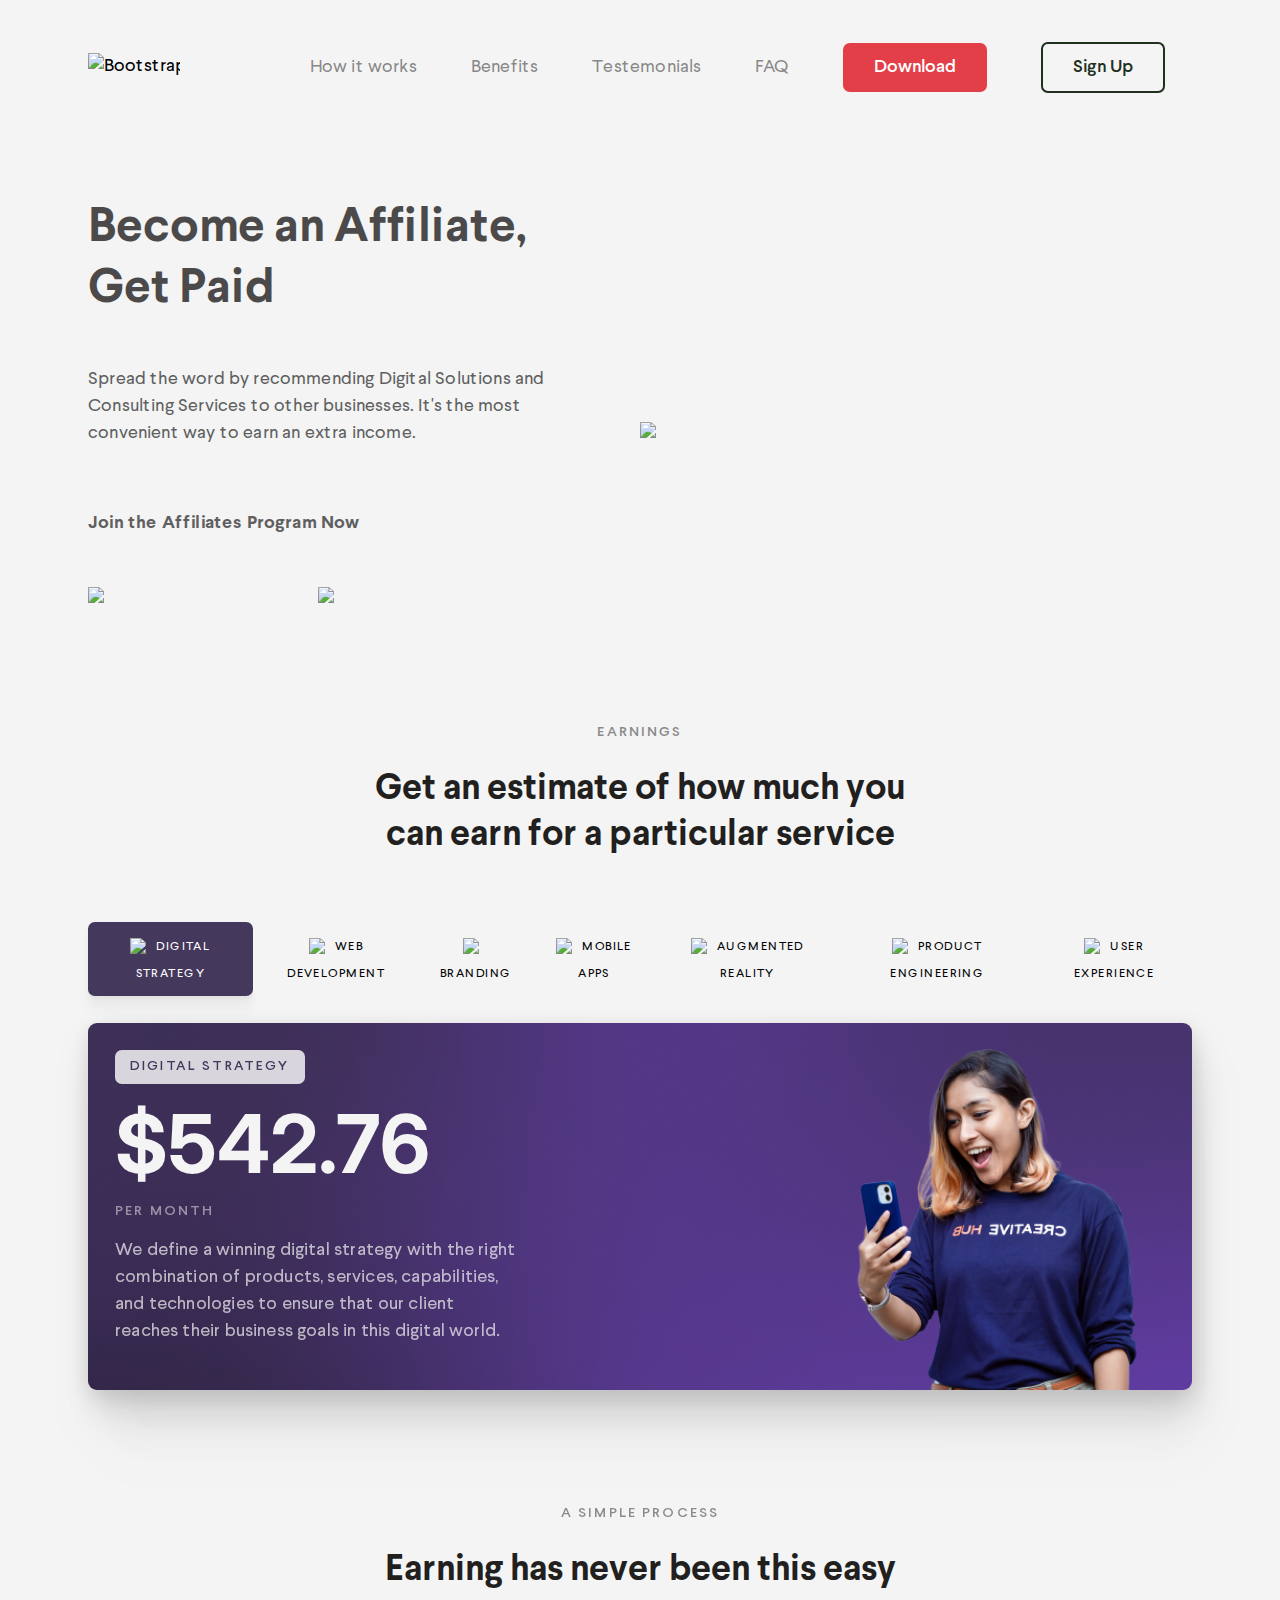
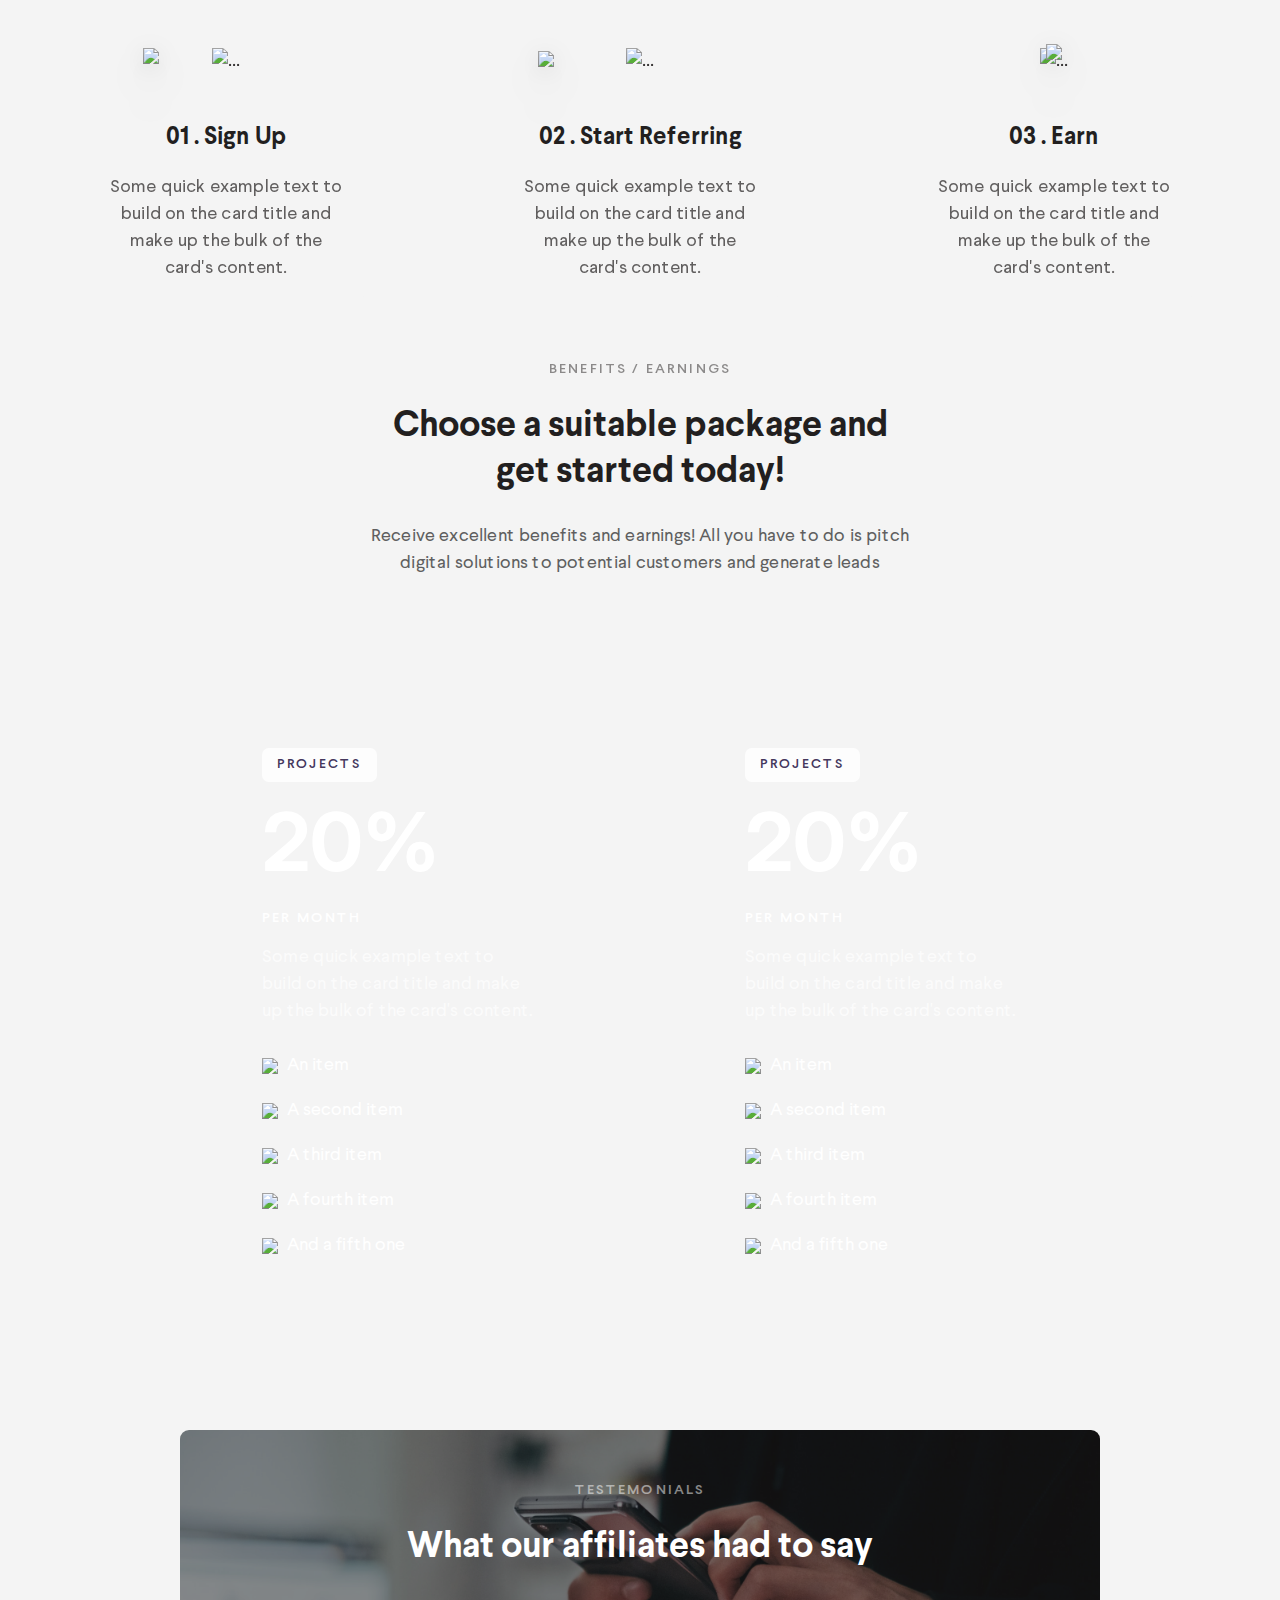
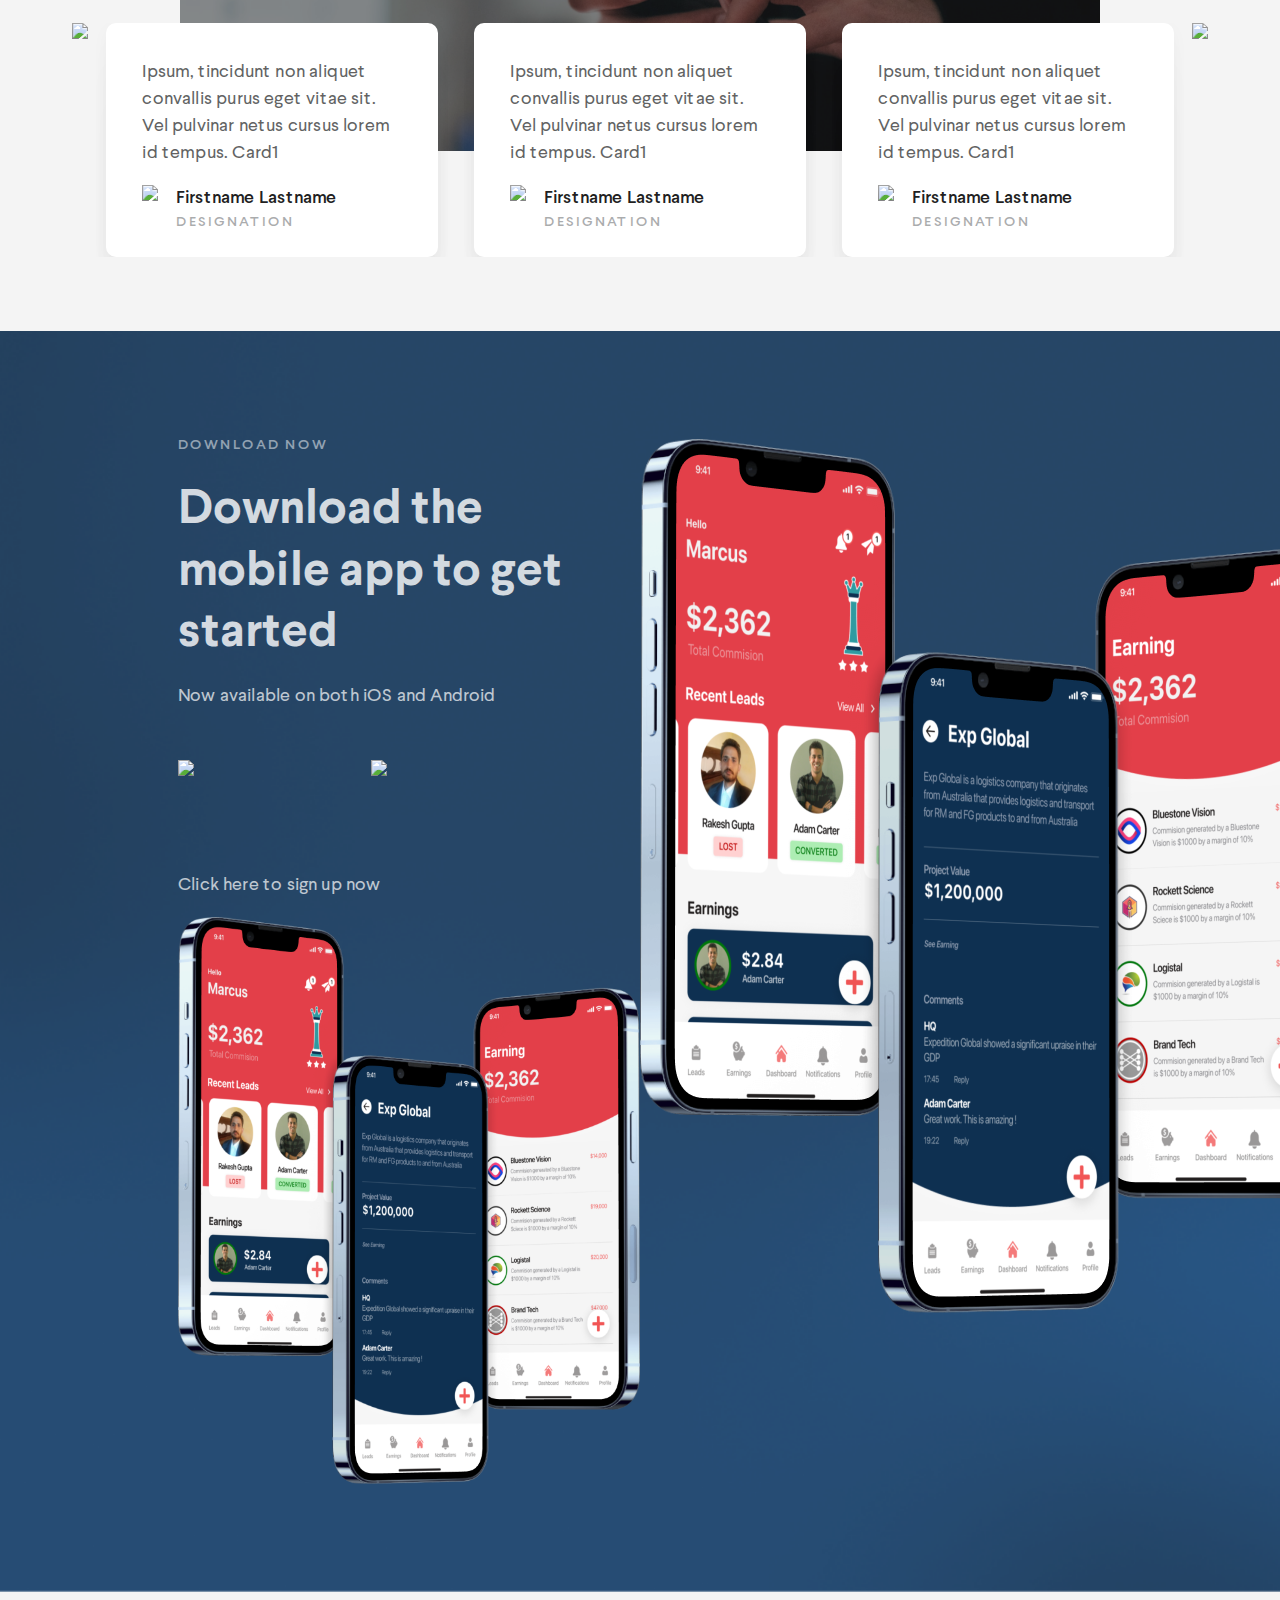
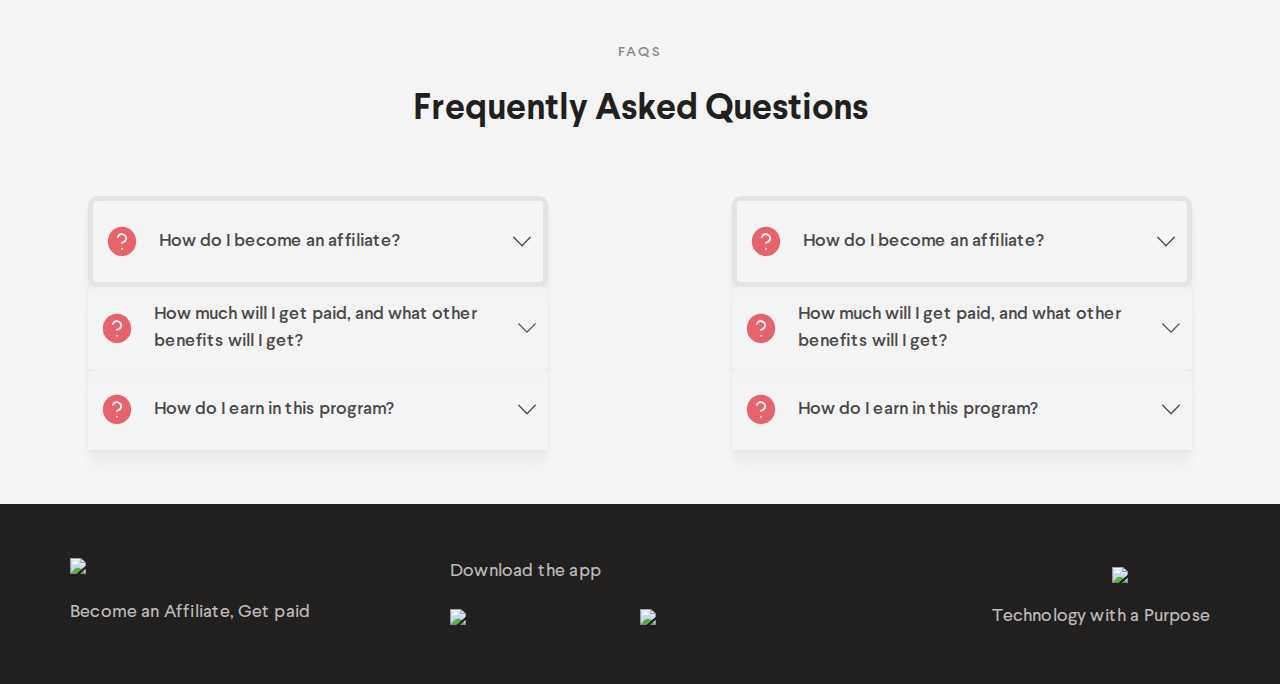
==== index.html @ ac686fb0 "done" ====
<!doctype html>
<html lang="en">

<head>
    <meta charset="utf-8">
    <meta name="viewport" content="width=device-width, initial-scale=1">
    <title> Affiliates | CreativeHub </title>
    <link href="stylesheesAff.css" rel="stylesheet" />
    <link href="css/bootstrap.css" rel="stylesheet" />
    <link href="stylee.css" rel="stylesheet" />
    <script src="js/responsive.js"></script>

</head>

<body id="alls">
    <div class="container-xl">
        <div class="row row-gap-6 px-3">
            <nav id="indexNav" class="navbar navbar-expand-xl col-12">
                <div class="d-flex flex-row container-fluid">
                    <div class="col-1">
                        <a class="navbar-brand" href="#">
                            <img src="assets/Logo.png" alt="Bootstrap">
                        </a>
                    </div>
                    <button class="navbar-toggler" type="button" data-bs-toggle="collapse"
                        data-bs-target="#navbarNavAltMarkup" aria-controls="navbarNavAltMarkup" aria-expanded="false"
                        aria-label="Toggle navigation">
                        <span class="navbar-toggler-icon"></span>
                    </button>
                    <div class="collapse navbar-collapse flex-row-reverse" id="navbarNavAltMarkup">
                        <ul class="navbar-nav">
                            <li class="nav-item p-3">
                                <a class="nav-link" href="#scrollToEarnings">
                                    <p>How it works</p>
                                </a>
                            </li>
                            <li class="nav-item p-3">
                                <a class="nav-link" href="#">
                                    <p>Benefits</p>
                                </a>
                            </li>
                            <li class="nav-item p-3">
                                <a class="nav-link" href="#">
                                    <p>Testemonials</p>
                                </a>
                            </li>
                            <li class="nav-item p-3">
                                <a class="nav-link" href="#">
                                    <p>FAQ</p>
                                </a>
                            </li>
                            <li class="nav-item p-3">
                                <a class="nav-link "><button type="button" class="btn btn-primary primary">
                                        <h5>Download</h5>
                                    </button></a>
                            </li>
                            <li class="nav-item p-3">
                                <a class="nav-link "><button type="button" class="btn btn-outline-secondary border-2">
                                        <h5>Sign Up</h5>
                                    </button></a>
                            </li>
                        </ul>
                    </div>
                </div>
            </nav>
            <div class="header-section align-items-center col-12">
                <div class="row justify-content-between align-items-center">
                    <div class="col-lg-5 themed-grid-col">
                        <div class="row gy-4">
                            <div class="col-lg-12">
                                <h2>Become an Affiliate,<br>Get Paid</h2>
                            </div>
                            <div class="col-12">
                                <p>Spread the word by recommending Digital Solutions and Consulting Services to
                                    other
                                    businesses.
                                    It's the most convenient way to earn an extra income.</p>
                            </div>
                            <div class="col-12">
                                <p style="font-weight: 700;">Join the Affiliates Program Now</p>
                            </div>
                            <div class="col-xl-12">
                                <div class="d-flex">
                                    <div class="col-6">
                                        <img src="assets/appstoreBadge.png" class="img-fluid">
                                    </div>
                                    <div class="col-6">
                                        <img src="assets/playstoreBadge.png" class="img-fluid">
                                    </div>
                                </div>
                            </div>
                        </div>
                    </div>
                    <div class="col-lg-6 themed-grid-col">
                        <img src="assets/headerimage.png" class="img-fluid">
                    </div>
                </div>
            </div>
            <div class="section-earnings col-12 row row-gap-6 mb-5" id="scrollToEarnings">

                <div class="earnings-title row justify-content-center">
                    <div class="col-lg-6 text-center row row-gap-4">
                        <h6 class="col-12 text-opacity-50">Earnings</h6>
                        <h3 class="col-12">Get an estimate of how much you can earn for a particular service</h3>
                    </div>
                </div>

                <div id="carousel-tabs" class="carousel slide row row-gap-4" data-bs-ride="carousel">

                    <div class="carousel-indicators">
                        <button type="button" data-bs-target="#carousel-tabs" data-bs-slide-to="0" class="dm active"
                            aria-current="true" aria-label="Slide 1"><img class="icon"
                                src="assets/Ellipse 91.png"><span>Digital Strategy</span></button>
                        <button type="button" data-bs-target="#carousel-tabs" data-bs-slide-to="1" class="web"
                            aria-label="Slide 2"><img class="icon" src="assets/Ellipse 91.png"><span>Web
                                Development</span></button>
                        <button type="button" data-bs-target="#carousel-tabs" data-bs-slide-to="2" class="brand"
                            aria-label="Slide 3"><img class="icon"
                                src="assets/Ellipse 91.png"><span>Branding</span></button>
                        <button type="button" data-bs-target="#carousel-tabs" data-bs-slide-to="3" class="mobile"
                            aria-label="Slide 4"><img class="icon" src="assets/Ellipse 91.png"><span>Mobile
                                Apps</span></button>
                        <button type="button" data-bs-target="#carousel-tabs" data-bs-slide-to="4" class="ar-vr"
                            aria-label="Slide 5"><img class="icon" src="assets/Ellipse 91.png"><span>Augmented
                                Reality</span></button>
                        <button type="button" data-bs-target="#carousel-tabs" data-bs-slide-to="5" class="prod"
                            aria-label="Slide 6"><img class="icon" src="assets/Ellipse 91.png"><span>Product
                                Engineering</span></button>
                        <button type="button" data-bs-target="#carousel-tabs" data-bs-slide-to="6" class="ux"
                            aria-label="Slide 7"><img class="icon" src="assets/Ellipse 91.png"><span>User
                                Experience</span></button>
                    </div>

                    <div class="carousel-inner rounded-3">
                        <div class="carousel-item active ">
                            <div class="pricing-content-dm row d-flex justify-content-between position-relative"
                                id="carousel-dm">
                                <div class="content col-lg-5 themed-grid-col p-4">
                                    <h6><span class="badge bg-white text-dm">Digital Strategy</span></h6>
                                    <h1 class="numbers">$542.76</h1>
                                    <h6 class="text-opacity-50">per month</h6>
                                    <p class="">We define a winning digital strategy with the right combination of
                                        products,
                                        services, capabilities, and technologies to ensure that our client reaches their
                                        business goals in this digital world.</p>
                                </div>

                                <div class="col-lg-5 themed-grid-col d-flex justify-content-end">
                                    <div class="tab-content-image">
                                        <img src="assets/dilini images 1.png" height="100%"
                                            class="custom position-absolute bottom-0 end-0">
                                    </div>
                                </div>
                            </div>
                        </div>
                        <div class="carousel-item">
                            <div class="pricing-content-dm row d-flex justify-content-between position-relative"
                                id="carousel-web">
                                <div class="content col-lg-5 themed-grid-col p-4">
                                    <h6><span class="badge bg-white text-web">Web Development</span></h6>
                                    <h1 class="numbers">$542.76</h1>
                                    <h6 class="text-opacity-50">per month</h6>
                                    <p class="">We define a winning digital strategy with the right combination of
                                        products,
                                        services, capabilities, and technologies to ensure that our client reaches their
                                        business goals in this digital world.</p>
                                </div>

                                <div class="col-lg-5 themed-grid-col d-flex justify-content-end">
                                    <div class="tab-content-image">
                                        <img src="assets/dilini images 1.png" height="100%"
                                            class="custom position-absolute bottom-0 end-0">
                                    </div>
                                </div>
                            </div>
                        </div>
                        <div class="carousel-item">
                            <div class="pricing-content-dm row d-flex justify-content-between position-relative"
                                id="carousel-brand">
                                <div class="content col-lg-5 themed-grid-col p-4">
                                    <h6><span class="badge bg-white text-brand">Branding</span></h6>
                                    <h1 class="numbers">$542.76</h1>
                                    <h6 class="text-opacity-50">per month</h6>
                                    <p class="">We define a winning digital strategy with the right combination of
                                        products,
                                        services, capabilities, and technologies to ensure that our client reaches their
                                        business goals in this digital world.</p>
                                </div>

                                <div class="col-lg-5 themed-grid-col d-flex justify-content-end">
                                    <div class="tab-content-image">
                                        <img src="assets/dilini images 1.png" height="100%"
                                            class="custom position-absolute bottom-0 end-0">
                                    </div>
                                </div>
                            </div>
                        </div>
                        <div class="carousel-item">
                            <div class="pricing-content-dm row d-flex justify-content-between position-relative"
                                id="carousel-mobile">
                                <div class="content col-lg-5 themed-grid-col p-4">
                                    <h6><span class="badge bg-white text-mobile">Mobile Apps</span></h6>
                                    <h1 class="numbers">$542.76</h1>
                                    <h6 class="text-opacity-50">per month</h6>
                                    <p class="">We define a winning digital strategy with the right combination of
                                        products,
                                        services, capabilities, and technologies to ensure that our client reaches their
                                        business goals in this digital world.</p>
                                </div>

                                <div class="col-lg-5 themed-grid-col d-flex justify-content-end">
                                    <div class="tab-content-image">
                                        <img src="assets/dilini images 1.png" height="100%"
                                            class="custom position-absolute bottom-0 end-0">
                                    </div>
                                </div>
                            </div>
                        </div>
                        <div class="carousel-item">
                            <div class="pricing-content-dm row d-flex justify-content-between position-relative"
                                id="carousel-ar-vr">
                                <div class="content col-lg-5 themed-grid-col p-4">
                                    <h6><span class="badge bg-white text-ar-vr">Augmented Reality</span></h6>
                                    <h1 class="numbers">$542.76</h1>
                                    <h6 class="text-opacity-50">per month</h6>
                                    <p class="">We define a winning digital strategy with the right combination of
                                        products,
                                        services, capabilities, and technologies to ensure that our client reaches their
                                        business goals in this digital world.</p>
                                </div>

                                <div class="col-lg-5 themed-grid-col d-flex justify-content-end">
                                    <div class="tab-content-image">
                                        <img src="assets/dilini images 1.png" height="100%"
                                            class="custom position-absolute bottom-0 end-0">
                                    </div>
                                </div>
                            </div>
                        </div>
                        <div class="carousel-item">
                            <div class="pricing-content-dm row d-flex justify-content-between position-relative"
                                id="carousel-prod">
                                <div class="content col-lg-5 themed-grid-col p-4">
                                    <h6><span class="badge bg-white text-prod">Product Engineering</span></h6>
                                    <h1 class="numbers">$542.76</h1>
                                    <h6 class="text-opacity-50">per month</h6>
                                    <p class="">We define a winning digital strategy with the right combination of
                                        products,
                                        services, capabilities, and technologies to ensure that our client reaches their
                                        business goals in this digital world.</p>
                                </div>

                                <div class="col-lg-5 themed-grid-col d-flex justify-content-end">
                                    <div class="tab-content-image">
                                        <img src="assets/dilini images 1.png" height="100%"
                                            class="custom position-absolute bottom-0 end-0">
                                    </div>
                                </div>
                            </div>
                        </div>
                        <div class="carousel-item">
                            <div class="pricing-content-dm row d-flex justify-content-between position-relative"
                                id="carousel-ux">
                                <div class="content col-lg-5 themed-grid-col p-4">
                                    <h6><span class="badge bg-white text-ux">User Experience</span></h6>
                                    <h1 class="numbers">$542.76</h1>
                                    <h6 class="text-opacity-50">per month</h6>
                                    <p class="">We define a winning digital strategy with the right combination of
                                        products,
                                        services, capabilities, and technologies to ensure that our client reaches their
                                        business goals in this digital world.</p>
                                </div>

                                <div class="col-lg-5 themed-grid-col d-flex justify-content-end">
                                    <div class="tab-content-image">
                                        <img src="assets/dilini images 1.png" height="100%"
                                            class="custom position-absolute bottom-0 end-0">
                                    </div>
                                </div>
                            </div>
                        </div>
                    </div>
                </div>
            </div>
            <div class="section-process col-12 row row-gap-5">
                <div class="process-title row justify-content-center">
                    <div class="col-lg-6 text-center row row-gap-4">
                        <h6 class="col-12 text-opacity-50">A simple Process</h6>
                        <h3 class="col-12">Earning has never been this easy</h3>
                    </div>
                </div>
                <div class="process-steps row row-gap-4 text-center justify-content-between">
                    <div class="card border-0 col-sm-3 row row-gap-4">
                        <div class="card-image position-relative">
                            <img src="assets/signupbuttons.png"
                                class="position-absolute bottom-40 start-20 shadow-card img-fluid">
                            <img src="assets/Sigh Up.png" class="img-fluid" alt="...">
                        </div>
                        <div class="card-body">
                            <h4>01 . Sign Up</h4>
                            <p class="card-text">Some quick example text to build on the card title and make up the bulk
                                of the card's content.</p>
                        </div>
                    </div>
                    <div class="card border-0 col-sm-3 row row-gap-4">
                        <div class="card-image position-relative">
                            <img src="assets/servicetype.png"
                                class=" img-fluid position-absolute bottom-30 start-15 shadow-card">
                            <img src="assets/Start Referring.png" class="img-fluid" alt="...">
                        </div>
                        <div class="card-body">
                            <h4>02 . Start Referring</h4>
                            <p class="card-text">Some quick example text to build on the card title and make up the bulk
                                of the card's content.</p>
                        </div>
                    </div>
                    <div class="card border-0 col-sm-3 row row-gap-4">
                        <div class="card-image position-relative">
                            <img src="assets/Lead.png"
                                class=" img-fluid position-absolute bottom-25 start-50 translate-middle shadow-card">
                            <img src="assets/Earn.png" class="img-fluid" alt="...">
                        </div>
                        <div class="card-body">
                            <h4>03 . Earn</h4>
                            <p class="card-text">Some quick example text to build on the card title and make up the bulk
                                of the card's content.</p>
                        </div>
                    </div>

                </div>
            </div>
            <div class="section-benefits col-12 row row-gap-5">
                <div class="benefit-title row justify-content-center ">
                    <div class="col-lg-6 text-center row row-gap-4">
                        <h6 class="col-12 text-opacity-50">Benefits / earnings</h6>
                        <h3 class="col-12">Choose a suitable package and get started today!</h3>
                        <p>Receive excellent benefits and earnings! All you have to do is pitch digital solutions to
                            potential customers and generate leads</p>
                    </div>
                </div>
                <div class="benefits-info row justify-content-center">
                    <div class="row col-xl-9 justify-content-between gy-4">
                        <div class="retainer-benefit card px-3 py-4 text-white col-lg-5 border-0" id="retainer">
                            <div class="card-body">
                                <h6 class="badge bg-white text-dm">Projects</h6>
                                <h1 class="card-title">20%</h1>
                                <h6 class="text-opacity- text-white">per month</h6>
                                <p class="card-text">Some quick example text to build on the card title and make up the
                                    bulk
                                    of the card's content.</p>
                                <ul class="list-group text-white border-0 bg-transparent">
                                    <li class="list-group-item border-0 bg-transparent px-0"><img
                                            src="assets/list-bullet.png" class="img-fluid pe-2">An item</li>
                                    <li class="list-group-item border-0 bg-transparent px-0"><img
                                            src="assets/list-bullet.png" class="img-fluid pe-2">A second item</li>
                                    <li class="list-group-item border-0 bg-transparent px-0"><img
                                            src="assets/list-bullet.png" class="img-fluid pe-2">A third item</li>
                                    <li class="list-group-item border-0 bg-transparent px-0"><img
                                            src="assets/list-bullet.png" class="img-fluid pe-2">A fourth item</li>
                                    <li class="list-group-item border-0 bg-transparent px-0"><img
                                            src="assets/list-bullet.png" class="img-fluid pe-2">And a fifth one</li>
                                </ul>
                            </div>
                        </div>
                        <div class="project-benefit card px-3 py-4 text-white col-lg-5 border-0" id="projects">
                            <div class="card-body">
                                <h6 class="badge bg-white text-dm">Projects</h6>
                                <h1 class="card-title">20%</h1>
                                <h6 class="text-opacity- text-white">per month</h6>
                                <p class="card-text">Some quick example text to build on the card title and make up the
                                    bulk
                                    of the card's content.</p>
                                <ul class="list-group text-white border-0 bg-transparent">
                                    <li class="list-group-item border-0 bg-transparent px-0"><img
                                            src="assets/list-bullet.png" class="img-fluid pe-2">An item</li>
                                    <li class="list-group-item border-0 bg-transparent px-0"><img
                                            src="assets/list-bullet.png" class="img-fluid pe-2">A second item</li>
                                    <li class="list-group-item border-0 bg-transparent px-0"><img
                                            src="assets/list-bullet.png" class="img-fluid pe-2">A third item</li>
                                    <li class="list-group-item border-0 bg-transparent px-0"><img
                                            src="assets/list-bullet.png" class="img-fluid pe-2">A fourth item</li>
                                    <li class="list-group-item border-0 bg-transparent px-0"><img
                                            src="assets/list-bullet.png" class="img-fluid pe-2">And a fifth one</li>
                                </ul>
                            </div>
                        </div>
                    </div>
                </div>
            </div>
            <div class="section-testemonials col-12 pb-10">
                <div class="position-relative row row-gap-5 justify-content-center">
                    <div class="banner col-sm-10 row justify-content-center">
                        <div class=" text-center row row-gap-4 rounded-3 pt-5 pb-10" id="testemonials">
                            <h6 class="text-opacity-50" style="color:white">Testemonials</h6>
                            <h3 class="text-white">What our affiliates had to say</h3>
                        </div>
                    </div>
                    <div class="section-reviews col-12 d-flex justify-content-center position-absolute top-60 z-0">
                        <img class="arrow" id="left" src="assets/arrow-down-circle.svg">
                        <div class="row col-12">
                            <div id="reviews" class="reviewCarousel d-flex">
                                <div class="card col-sm px-3">
                                    <div class="card-body">
                                        <p class="card-text">Ipsum, tincidunt non aliquet convallis purus eget vitae
                                            sit.
                                            Vel pulvinar netus cursus lorem id tempus. Card1</p>
                                        <div class="testemonial-name-card d-flex column-gap-3"
                                            style="background-color: ble;">
                                            <img class="" style="background-color:re" src="assets/TesteDP1.png">
                                            <div class="testemonials-names" style="background-color: orage;">
                                                <h5 class="card-title">Firstname Lastname</h5>
                                                <h6 class="card-subtitle mb-2 text-body-secondary text-opacity-50">
                                                    Designation</h6>
                                            </div>
                                        </div>
                                    </div>
                                </div>
                                <div class="card col-sm px-3">
                                    <div class="card-body">
                                        <p class="card-text">Ipsum, tincidunt non aliquet convallis purus eget vitae
                                            sit.
                                            Vel pulvinar netus cursus lorem id tempus. Card1</p>
                                        <div class="testemonial-name-card d-flex column-gap-3"
                                            style="background-color: ble;">
                                            <img class="" style="background-color:re" src="assets/TesteDP1.png">
                                            <div class="testemonials-names" style="background-color: orage;">
                                                <h5 class="card-title">Firstname Lastname</h5>
                                                <h6 class="card-subtitle mb-2 text-body-secondary text-opacity-50">
                                                    Designation</h6>
                                            </div>
                                        </div>
                                    </div>
                                </div>
                                <div class="card col-sm px-3">
                                    <div class="card-body">
                                        <p class="card-text">Ipsum, tincidunt non aliquet convallis purus eget vitae
                                            sit.
                                            Vel pulvinar netus cursus lorem id tempus. Card1</p>
                                        <div class="testemonial-name-card d-flex column-gap-3"
                                            style="background-color: ble;">
                                            <img class="" style="background-color:re" src="assets/TesteDP1.png">
                                            <div class="testemonials-names" style="background-color: orage;">
                                                <h5 class="card-title">Firstname Lastname</h5>
                                                <h6 class="card-subtitle mb-2 text-body-secondary text-opacity-50">
                                                    Designation</h6>
                                            </div>
                                        </div>
                                    </div>
                                </div>
                                <div class="card col-sm px-3">
                                    <div class="card-body">
                                        <p class="card-text">Ipsum, tincidunt non aliquet convallis purus eget vitae
                                            sit.
                                            Vel pulvinar netus cursus lorem id tempus. Card1</p>
                                        <div class="testemonial-name-card d-flex column-gap-3"
                                            style="background-color: ble;">
                                            <img class="" style="background-color:re" src="assets/TesteDP1.png">
                                            <div class="testemonials-names" style="background-color: orage;">
                                                <h5 class="card-title">Firstname Lastname</h5>
                                                <h6 class="card-subtitle mb-2 text-body-secondary text-opacity-50">
                                                    Designation</h6>
                                            </div>
                                        </div>
                                    </div>
                                </div>
                                <div class="card col-sm px-3">
                                    <div class="card-body">
                                        <p class="card-text">Ipsum, tincidunt non aliquet convallis purus eget vitae
                                            sit.
                                            Vel pulvinar netus cursus lorem id tempus. Card1</p>
                                        <div class="testemonial-name-card d-flex column-gap-3"
                                            style="background-color: ble;">
                                            <img class="" style="background-color:re" src="assets/TesteDP1.png">
                                            <div class="testemonials-names" style="background-color: orage;">
                                                <h5 class="card-title">Firstname Lastname</h5>
                                                <h6 class="card-subtitle mb-2 text-body-secondary text-opacity-50">
                                                    Designation</h6>
                                            </div>
                                        </div>
                                    </div>
                                </div>
                                <div class="card col-sm px-3">
                                    <div class="card-body">
                                        <p class="card-text">Ipsum, tincidunt non aliquet convallis purus eget vitae
                                            sit.
                                            Vel pulvinar netus cursus lorem id tempus. Card1</p>
                                        <div class="testemonial-name-card d-flex column-gap-3"
                                            style="background-color: ble;">
                                            <img class="" style="background-color:re" src="assets/TesteDP1.png">
                                            <div class="testemonials-names" style="background-color: orage;">
                                                <h5 class="card-title">Firstname Lastname</h5>
                                                <h6 class="card-subtitle mb-2 text-body-secondary text-opacity-50">
                                                    Designation</h6>
                                            </div>
                                        </div>
                                    </div>
                                </div>
                                <div class="card col-sm px-3">
                                    <div class="card-body">
                                        <p class="card-text">Ipsum, tincidunt non aliquet convallis purus eget vitae
                                            sit.
                                            Vel pulvinar netus cursus lorem id tempus. Card1</p>
                                        <div class="testemonial-name-card d-flex column-gap-3"
                                            style="background-color: ble;">
                                            <img class="" style="background-color:re" src="assets/TesteDP1.png">
                                            <div class="testemonials-names" style="background-color: orage;">
                                                <h5 class="card-title">Firstname Lastname</h5>
                                                <h6 class="card-subtitle mb-2 text-body-secondary text-opacity-50">
                                                    Designation</h6>
                                            </div>
                                        </div>
                                    </div>
                                </div>
                            </div>
                        </div>
                        <img class="arrow" id="right" src="assets/arrow-up-circle.svg">
                    </div>
                </div>
            </div>
        </div>
    </div>
    <div class="container-fluid row row-gap-6">
        <div class="section-banner row text-white py-5 overflow-hidden" id="banner">
            <div class="row d-flex justify-content-center py-5">
                <div
                    class="col-lg-9 banner-content row align-items-center justify-content-between position-relative px-3">
                    <div class="col-lg-5 themed-grid-col ">
                        <div class="row row-gap-4 mb-7">
                            <h6 class="text-opacity-50" style="color:white">Download Now</h6>
                            <div class="">
                                <h2>Download the mobile app to get started
                                </h2>
                                <p>Now available on both iOS and Android</p>
                            </div>
                            <div class="d-flex">
                                <div class="col-6">
                                    <img src="assets/appstoreBadge.png" class="img-fluid">
                                </div>
                                <div class="col-6">
                                    <img src="assets/playstoreBadge.png" class="img-fluid">
                                </div>
                            </div>

                        </div>
                        <div class="signup-req">
                            <p>Click here to sign up now</p>
                        </div>
                    </div>
                    <div class="image-div col-lg-6 themed-grid-col">
                        <img src="assets/iPhone 13 Pro.png" class="img-fluid position-absolute top-0">
                    </div>
                    <div class="image-div-vertical col-lg-6 themed-grid-col">
                        <img src="assets/iPhone 13 Pro.png" class="img-fluid">
                    </div>
                </div>
            </div>
        </div>
    </div>
    <div class="container-xl py-5">
        <div class="section-faqs row row-gap-6 px-3">
            <div class="earnings-title row justify-content-center">
                <div class="col-lg-6 text-center row row-gap-4">
                    <h6 class="col-12 text-opacity-50">FAQs</h6>
                    <h3 class="col-12">Frequently Asked Questions</h3>
                </div>
            </div>
            <div class="row accordion d-flex" id="accordionExample">
                <div class="row col-xl justify-content-between">
                    <div class="col-lg-5 themed-grid-col">

                        <div class="accordion-item">

                            <h2 class="accordion-header border border-5 rounded-3">
                                <button class="accordion-button collapsed" type="button" data-bs-toggle="collapse"
                                    data-bs-target="#collapseOne" aria-expanded="false" aria-controls="collapseOne">
                                    <div class="me-3">
                                        <svg xmlns="http://www.w3.org/2000/svg" width="38" height="40"
                                            viewBox="0 0 38 40" fill="none">
                                            <path
                                                d="M19 34.9797C26.8241 34.9797 33.1667 28.4505 33.1667 20.3963C33.1667 12.3422 26.8241 5.81299 19 5.81299C11.176 5.81299 4.83337 12.3422 4.83337 20.3963C4.83337 28.4505 11.176 34.9797 19 34.9797Z"
                                                fill="#E33F4A" />
                                            <path
                                                d="M14.8774 16.0213C15.2105 15.0467 15.8679 14.2248 16.7332 13.7013C17.5985 13.1778 18.6159 12.9865 19.6051 13.1611C20.5943 13.3358 21.4916 13.8652 22.138 14.6557C22.7843 15.4461 23.1381 16.4465 23.1366 17.4797C23.1366 20.3963 18.8866 21.8547 18.8866 21.8547"
                                                stroke="#FCE9EA" stroke-width="2" stroke-linecap="round"
                                                stroke-linejoin="round" />
                                            <path d="M19 27.688H19.0133" stroke="#FCE9EA" stroke-width="2"
                                                stroke-linecap="round" stroke-linejoin="round" />
                                        </svg>
                                    </div>
                                    <h5>How do I become an affiliate?</h5>
                                </button>
                            </h2>
                            <div id="collapseOne" class="accordion-collapse collapse collapsed"
                                data-bs-parent="#accordionExample">
                                <div class="accordion-body">
                                    You can start by signing up and creating an affiliate account. You can download our
                                    app
                                    on
                                    the play store/app store.
                                </div>
                            </div>
                        </div>
                        <div class="accordion-item">
                            <h2 class="accordion-header">
                                <button class="accordion-button collapsed" type="button" data-bs-toggle="collapse"
                                    data-bs-target="#collapseTwo" aria-expanded="false" aria-controls="collapseTwo">
                                    <div class="me-3">
                                        <svg xmlns="http://www.w3.org/2000/svg" width="38" height="40"
                                            viewBox="0 0 38 40" fill="none">
                                            <path
                                                d="M19 34.9797C26.8241 34.9797 33.1667 28.4505 33.1667 20.3963C33.1667 12.3422 26.8241 5.81299 19 5.81299C11.176 5.81299 4.83337 12.3422 4.83337 20.3963C4.83337 28.4505 11.176 34.9797 19 34.9797Z"
                                                fill="#E33F4A" />
                                            <path
                                                d="M14.8774 16.0213C15.2105 15.0467 15.8679 14.2248 16.7332 13.7013C17.5985 13.1778 18.6159 12.9865 19.6051 13.1611C20.5943 13.3358 21.4916 13.8652 22.138 14.6557C22.7843 15.4461 23.1381 16.4465 23.1366 17.4797C23.1366 20.3963 18.8866 21.8547 18.8866 21.8547"
                                                stroke="#FCE9EA" stroke-width="2" stroke-linecap="round"
                                                stroke-linejoin="round" />
                                            <path d="M19 27.688H19.0133" stroke="#FCE9EA" stroke-width="2"
                                                stroke-linecap="round" stroke-linejoin="round" />
                                        </svg>
                                    </div>
                                    <h5>How much will I get paid, and what other benefits will I get?</h5>
                                </button>
                            </h2>
                            <div id="collapseTwo" class="accordion-collapse collapse"
                                data-bs-parent="#accordionExample">
                                <div class="accordion-body">
                                    Depending on the package you choose and the number of leads you bring in, the
                                    payments
                                    and
                                    benefits you receive can vary.
                                </div>
                            </div>
                        </div>
                        <div class="accordion-item">
                            <h2 class="accordion-header">
                                <button class="accordion-button collapsed" type="button" data-bs-toggle="collapse"
                                    data-bs-target="#collapseThree" aria-expanded="false" aria-controls="collapseThree">
                                    <div class="me-3">
                                        <svg xmlns="http://www.w3.org/2000/svg" width="38" height="40"
                                            viewBox="0 0 38 40" fill="none">
                                            <path
                                                d="M19 34.9797C26.8241 34.9797 33.1667 28.4505 33.1667 20.3963C33.1667 12.3422 26.8241 5.81299 19 5.81299C11.176 5.81299 4.83337 12.3422 4.83337 20.3963C4.83337 28.4505 11.176 34.9797 19 34.9797Z"
                                                fill="#E33F4A" />
                                            <path
                                                d="M14.8774 16.0213C15.2105 15.0467 15.8679 14.2248 16.7332 13.7013C17.5985 13.1778 18.6159 12.9865 19.6051 13.1611C20.5943 13.3358 21.4916 13.8652 22.138 14.6557C22.7843 15.4461 23.1381 16.4465 23.1366 17.4797C23.1366 20.3963 18.8866 21.8547 18.8866 21.8547"
                                                stroke="#FCE9EA" stroke-width="2" stroke-linecap="round"
                                                stroke-linejoin="round" />
                                            <path d="M19 27.688H19.0133" stroke="#FCE9EA" stroke-width="2"
                                                stroke-linecap="round" stroke-linejoin="round" />
                                        </svg>
                                    </div>
                                    <h5>How do I earn in this program?</h5>
                                </button>
                            </h2>
                            <div id="collapseThree" class="accordion-collapse collapse"
                                data-bs-parent="#accordionExample">
                                <div class="accordion-body">
                                    All you have to do is pitch our services to potential clients and bring us the
                                    leads.
                                    Upon
                                    doing so, you will receive your payments and other benefits.
                                </div>
                            </div>
                        </div>
                    </div>
                    <div class="col-lg-5 themed-grid-col">

                        <div class="accordion-item">

                            <h2 class="accordion-header border border-5 rounded-3">
                                <button class="accordion-button collapsed" type="button" data-bs-toggle="collapse"
                                    data-bs-target="#collapseOne" aria-expanded="false" aria-controls="collapseOne">
                                    <div class="me-3">
                                        <svg xmlns="http://www.w3.org/2000/svg" width="38" height="40"
                                            viewBox="0 0 38 40" fill="none">
                                            <path
                                                d="M19 34.9797C26.8241 34.9797 33.1667 28.4505 33.1667 20.3963C33.1667 12.3422 26.8241 5.81299 19 5.81299C11.176 5.81299 4.83337 12.3422 4.83337 20.3963C4.83337 28.4505 11.176 34.9797 19 34.9797Z"
                                                fill="#E33F4A" />
                                            <path
                                                d="M14.8774 16.0213C15.2105 15.0467 15.8679 14.2248 16.7332 13.7013C17.5985 13.1778 18.6159 12.9865 19.6051 13.1611C20.5943 13.3358 21.4916 13.8652 22.138 14.6557C22.7843 15.4461 23.1381 16.4465 23.1366 17.4797C23.1366 20.3963 18.8866 21.8547 18.8866 21.8547"
                                                stroke="#FCE9EA" stroke-width="2" stroke-linecap="round"
                                                stroke-linejoin="round" />
                                            <path d="M19 27.688H19.0133" stroke="#FCE9EA" stroke-width="2"
                                                stroke-linecap="round" stroke-linejoin="round" />
                                        </svg>
                                    </div>
                                    <h5>How do I become an affiliate?</h5>
                                </button>
                            </h2>
                            <div id="collapseOne" class="accordion-collapse collapse collapsed"
                                data-bs-parent="#accordionExample">
                                <div class="accordion-body">
                                    You can start by signing up and creating an affiliate account. You can download our
                                    app
                                    on
                                    the play store/app store.
                                </div>
                            </div>
                        </div>
                        <div class="accordion-item">
                            <h2 class="accordion-header">
                                <button class="accordion-button collapsed" type="button" data-bs-toggle="collapse"
                                    data-bs-target="#collapseTwo" aria-expanded="false" aria-controls="collapseTwo">
                                    <div class="me-3">
                                        <svg xmlns="http://www.w3.org/2000/svg" width="38" height="40"
                                            viewBox="0 0 38 40" fill="none">
                                            <path
                                                d="M19 34.9797C26.8241 34.9797 33.1667 28.4505 33.1667 20.3963C33.1667 12.3422 26.8241 5.81299 19 5.81299C11.176 5.81299 4.83337 12.3422 4.83337 20.3963C4.83337 28.4505 11.176 34.9797 19 34.9797Z"
                                                fill="#E33F4A" />
                                            <path
                                                d="M14.8774 16.0213C15.2105 15.0467 15.8679 14.2248 16.7332 13.7013C17.5985 13.1778 18.6159 12.9865 19.6051 13.1611C20.5943 13.3358 21.4916 13.8652 22.138 14.6557C22.7843 15.4461 23.1381 16.4465 23.1366 17.4797C23.1366 20.3963 18.8866 21.8547 18.8866 21.8547"
                                                stroke="#FCE9EA" stroke-width="2" stroke-linecap="round"
                                                stroke-linejoin="round" />
                                            <path d="M19 27.688H19.0133" stroke="#FCE9EA" stroke-width="2"
                                                stroke-linecap="round" stroke-linejoin="round" />
                                        </svg>
                                    </div>
                                    <h5>How much will I get paid, and what other benefits will I get?</h5>
                                </button>
                            </h2>
                            <div id="collapseTwo" class="accordion-collapse collapse"
                                data-bs-parent="#accordionExample">
                                <div class="accordion-body">
                                    Depending on the package you choose and the number of leads you bring in, the
                                    payments
                                    and
                                    benefits you receive can vary.
                                </div>
                            </div>
                        </div>
                        <div class="accordion-item">
                            <h2 class="accordion-header">
                                <button class="accordion-button collapsed" type="button" data-bs-toggle="collapse"
                                    data-bs-target="#collapseThree" aria-expanded="false" aria-controls="collapseThree">
                                    <div class="me-3">
                                        <svg xmlns="http://www.w3.org/2000/svg" width="38" height="40"
                                            viewBox="0 0 38 40" fill="none">
                                            <path
                                                d="M19 34.9797C26.8241 34.9797 33.1667 28.4505 33.1667 20.3963C33.1667 12.3422 26.8241 5.81299 19 5.81299C11.176 5.81299 4.83337 12.3422 4.83337 20.3963C4.83337 28.4505 11.176 34.9797 19 34.9797Z"
                                                fill="#E33F4A" />
                                            <path
                                                d="M14.8774 16.0213C15.2105 15.0467 15.8679 14.2248 16.7332 13.7013C17.5985 13.1778 18.6159 12.9865 19.6051 13.1611C20.5943 13.3358 21.4916 13.8652 22.138 14.6557C22.7843 15.4461 23.1381 16.4465 23.1366 17.4797C23.1366 20.3963 18.8866 21.8547 18.8866 21.8547"
                                                stroke="#FCE9EA" stroke-width="2" stroke-linecap="round"
                                                stroke-linejoin="round" />
                                            <path d="M19 27.688H19.0133" stroke="#FCE9EA" stroke-width="2"
                                                stroke-linecap="round" stroke-linejoin="round" />
                                        </svg>
                                    </div>
                                    <h5>How do I earn in this program?</h5>
                                </button>
                            </h2>
                            <div id="collapseThree" class="accordion-collapse collapse"
                                data-bs-parent="#accordionExample">
                                <div class="accordion-body">
                                    All you have to do is pitch our services to potential clients and bring us the
                                    leads.
                                    Upon
                                    doing so, you will receive your payments and other benefits.
                                </div>
                            </div>
                        </div>
                    </div>
                </div>

            </div>
        </div>
    </div>
    <footer class="p-5" style="background-color: #221F1F;">
        <div class="container-xl">
            <div class="level-one align-items-end row row-gap-4">
                <div class="level-left col-xl-8 row row-gap-4">
                    <div class="logo col-xl-6 row row-gap-2">
                        <a class="navbar-brand" href="#">
                            <img src="assets/Logo-white.png" alt="Bootstrap">
                        </a>
                        <p class="text-white m-0">Become an Affiliate, Get paid</p>
                    </div>
                    <div class="app-logos col-lg-6 row row-gap-3">
                        <p class="text-white m-0">
                            Download the app
                        </p>
                        <div class="d-flex">
                            <div class="col-6">
                                <img src="assets/appstoreBadge.png" class="img-fluid">
                            </div>
                            <div class="col-6">
                                <img src="assets/playstoreBadge.png" class="img-fluid">
                            </div>
                        </div>
                    </div>
                </div>

                <div class="level-right col-xl-4 row row-gap-2 text-end" id="lev-right">
                    <a class="navbar-brand" href="#">
                        <img src="assets/Logos.png" alt="Bootstrap">
                    </a>
                    <p class="text-white m-0">Technology with a Purpose</p>
                </div>
            </div>
            <div class="footlinks"></div>
    </footer>

    <script src="https://cdn.jsdelivr.net/npm/bootstrap@5.3.0-alpha1/dist/js/bootstrap.bundle.min.js"
        integrity="sha384-w76AqPfDkMBDXo30jS1Sgez6pr3x5MlQ1ZAGC+nuZB+EYdgRZgiwxhTBTkF7CXvN" crossorigin="anonymous">
        </script>
    <script src="/carousel.js"></script>
</body>

</html>
---- stylesheesAff.css ----
@import url("/fonts/stylesheet.css");

* {
    font-family: 'Larsseit';
    font-size: 18px;
}

.btn-primary {
    font-weight: 700;
    /* Auto layout */

    display: flex;
    flex-direction: row;
    justify-content: center;
    align-items: center;
    padding: 15px 30px;
    gap: 10px;

    /* Inside auto layout */

    flex: none;
    flex-grow: 0;
}

@keyframes float {
    0% {
        box-shadow: 0 5px 15px 0px rgba(0, 0, 0, 0.6);
        transform: translatey(0px);
    }

    50% {
        box-shadow: 0 25px 15px 0px rgba(0, 0, 0, 0.2);
        transform: translatey(-20px);
    }

    100% {
        box-shadow: 0 5px 15px 0px rgba(0, 0, 0, 0.6);
        transform: translatey(0px);
    }
}

.nav-tab-car {
    background-color: red;
}
---- stylee.css ----
body {
  padding-right: calc(var(--bs-gutter-x) * 0.5);
  padding-left: calc(var(--bs-gutter-x) * 0.5);
  box-sizing: border-box;

}

#retainer {
  background-image: url(/assets/cardRetainer.png);
  background-size: cover;
}

#banner {
  background-image: url(/assets/Backdrop.png);
  background-size: cover;
}

#projects {
  background-image: url(/assets/cardProject.png);
  background-size: cover;
}

.reviewCarousel {
  overflow-x: scroll;
  overflow-y: scroll;
  scroll-behavior: smooth;
}


.reviewCarousel::-webkit-scrollbar {
  display: none;
  /* for Chrome, Safari, and Opera */
}

.section-reviews .card {
  box-sizing: border-box;
  flex: 0 0 30%;
  overflow: visible;
  margin-top: 0 !important;
  margin: 0px calc(5%/3);
  border-radius: 0.55556rem;
  border: none;
  background: #FFF;
  box-shadow: 0px 0px 0px 0px rgba(0, 0, 0, 0.05),
    0px 5px 17px 0px rgba(0, 0, 0, 0.03),
    0px 19px 19px 0px rgba(0, 0, 0, 0.02),
    0px 42px 25px 0px rgba(0, 0, 0, 0.02),
    0px 74px 30px 0px rgba(0, 0, 0, 0.01),
    0px 116px 32px 0px rgba(0, 0, 0, 0.00);

}

.arrow {
  cursor: pointer;
}

.carousel {
  position: relative;

}

.carousel.pointer-event {
  touch-action: pan-y;
}

.carousel-inner {
  position: relative;
  width: 100%;
  color: #f4f4f4;
  overflow: hidden;
  /* box-shadow: rgba(255, 255, 255, 0.1) 0px 1px 1px 0px inset, rgba(50, 50, 93, 0.25) 0px 50px 100px -20px, rgba(0, 0, 0, 0.3) 0px 30px 60px -30px; */
  filter: drop-shadow(14px 72px 29px rgba(0, 0, 0, 0.01)) drop-shadow(8px 41px 25px rgba(0, 0, 0, 0.05)) drop-shadow(4px 18px 18px rgba(0, 0, 0, 0.09)) drop-shadow(1px 5px 10px rgba(0, 0, 0, 0.1)) drop-shadow(0px 0px 0px rgba(0, 0, 0, 0.1));
}

.carousel-inner::after {
  display: block;
  clear: both;
}

.carousel-item {
  position: relative;
  display: none;
  float: left;
  width: 100%;
  margin-right: -100%;
  -webkit-backface-visibility: hidden;
  backface-visibility: hidden;
  transition: transform 0.6s ease-in-out;

}

@media (prefers-reduced-motion: reduce) {
  .carousel-item {
    transition: none;
  }
}

.carousel-item.active,
.carousel-item-next,
.carousel-item-prev {
  display: block;

}

.carousel-item-next:not(.carousel-item-start),
.active.carousel-item-end {
  transform: translateX(100%);
}

.carousel-item-prev:not(.carousel-item-end),
.active.carousel-item-start {
  transform: translateX(-100%);
}

.carousel-fade .carousel-item {
  opacity: 0;
  transition-property: opacity;
  transform: none;
}

.carousel-fade .carousel-item.active,
.carousel-fade .carousel-item-next.carousel-item-start,
.carousel-fade .carousel-item-prev.carousel-item-end {
  z-index: 1;
  opacity: 1;
}

.carousel-fade .active.carousel-item-start,
.carousel-fade .active.carousel-item-end {
  z-index: 0;
  opacity: 0;
  transition: opacity 0s 0.6s;
}

@media (prefers-reduced-motion: reduce) {

  .carousel-fade .active.carousel-item-start,
  .carousel-fade .active.carousel-item-end {
    transition: none;
  }
}

.carousel-control-prev,
.carousel-control-next {
  position: absolute;
  top: 0;
  bottom: 0;
  z-index: 1;
  display: flex;
  align-items: center;
  justify-content: center;
  width: 15%;
  padding: 0;
  color: #fff;
  text-align: center;
  background: none;
  border: 0;
  opacity: 0.5;
  transition: opacity 0.15s ease;
}

@media (prefers-reduced-motion: reduce) {

  .carousel-control-prev,
  .carousel-control-next {
    transition: none;
  }
}

.carousel-control-prev:hover,
.carousel-control-prev:focus,
.carousel-control-next:hover,
.carousel-control-next:focus {
  color: #fff;
  text-decoration: none;
  outline: 0;
  opacity: 0.9;
}

.carousel-control-prev {
  left: 0;
}

.carousel-control-next {
  right: 0;
}

.carousel-control-prev-icon,
.carousel-control-next-icon {
  display: inline-block;
  width: 2rem;
  height: 2rem;
  background-repeat: no-repeat;
  background-position: 50%;
  background-size: 100% 100%;
}

/* rtl:options: {
    "autoRename": true,
    "stringMap":[ {
      "name"    : "prev-next",
      "search"  : "prev",
      "replace" : "next"
    } ]
  } */
.carousel-control-prev-icon {
  background-image: url("data:image/svg+xml,%3csvg xmlns='http://www.w3.org/2000/svg' viewBox='0 0 16 16' fill='%23fff'%3e%3cpath d='M11.354 1.646a.5.5 0 0 1 0 .708L5.707 8l5.647 5.646a.5.5 0 0 1-.708.708l-6-6a.5.5 0 0 1 0-.708l6-6a.5.5 0 0 1 .708 0z'/%3e%3c/svg%3e");
}

.carousel-control-next-icon {
  background-image: url("data:image/svg+xml,%3csvg xmlns='http://www.w3.org/2000/svg' viewBox='0 0 16 16' fill='%23fff'%3e%3cpath d='M4.646 1.646a.5.5 0 0 1 .708 0l6 6a.5.5 0 0 1 0 .708l-6 6a.5.5 0 0 1-.708-.708L10.293 8 4.646 2.354a.5.5 0 0 1 0-.708z'/%3e%3c/svg%3e");
}

.carousel-indicators {
  /* position: absolute;
    right: 0;
    bottom: 0;
    left: 0; */
  display: flex;
  justify-content: space-between;
  list-style: none;
}


.carousel-indicators [data-bs-target] {

  padding: 10px;
  background-color: var(--bs-body-bg);
  text-transform: uppercase;
  border: none;
  border-radius: var(--bs-border-radius);
  transition: box-shadow 0.5s;
}

.carousel-indicators>button:hover {
  box-shadow: 0px 18px 11px rgba(0, 0, 0, 0.02), 0px 8px 8px rgba(0, 0, 0, 0.03), 0px 2px 4px rgba(0, 0, 0, 0.03), 0px 0px 0px rgba(0, 0, 0, 0.03);
}

.carousel-indicators>.active {
  color: white;
}

.icon {
  padding-right: 10px;
}

.carousel-indicators>.dm.active {
  background-color: var(--bs-dm);
  box-shadow: 0px 18px 11px rgba(0, 0, 0, 0.02), 0px 8px 8px rgba(0, 0, 0, 0.03), 0px 2px 4px rgba(0, 0, 0, 0.03), 0px 0px 0px rgba(0, 0, 0, 0.03);
}

.carousel-indicators>.web.active {
  background-color: var(--bs-web);
  box-shadow: 0px 18px 11px rgba(0, 0, 0, 0.02), 0px 8px 8px rgba(0, 0, 0, 0.03), 0px 2px 4px rgba(0, 0, 0, 0.03), 0px 0px 0px rgba(0, 0, 0, 0.03);
}

.carousel-indicators>.brand.active {
  background-color: var(--bs-brand);
  box-shadow: 0px 18px 11px rgba(0, 0, 0, 0.02), 0px 8px 8px rgba(0, 0, 0, 0.03), 0px 2px 4px rgba(0, 0, 0, 0.03), 0px 0px 0px rgba(0, 0, 0, 0.03);
}

.carousel-indicators>.mobile.active {
  background-color: var(--bs-mobile);
  box-shadow: 0px 18px 11px rgba(0, 0, 0, 0.02), 0px 8px 8px rgba(0, 0, 0, 0.03), 0px 2px 4px rgba(0, 0, 0, 0.03), 0px 0px 0px rgba(0, 0, 0, 0.03);

}

.carousel-indicators>.ar-vr.active {
  background-color: var(--bs-ar-vr);
  box-shadow: 0px 18px 11px rgba(0, 0, 0, 0.02), 0px 8px 8px rgba(0, 0, 0, 0.03), 0px 2px 4px rgba(0, 0, 0, 0.03), 0px 0px 0px rgba(0, 0, 0, 0.03);
}

.carousel-indicators>.prod.active {
  background-color: var(--bs-prod);
  box-shadow: 0px 18px 11px rgba(0, 0, 0, 0.02), 0px 8px 8px rgba(0, 0, 0, 0.03), 0px 2px 4px rgba(0, 0, 0, 0.03), 0px 0px 0px rgba(0, 0, 0, 0.03);
}

.carousel-indicators>.ux.active {
  background-color: var(--bs-ux);
  box-shadow: 0px 18px 11px rgba(0, 0, 0, 0.02), 0px 8px 8px rgba(0, 0, 0, 0.03), 0px 2px 4px rgba(0, 0, 0, 0.03), 0px 0px 0px rgba(0, 0, 0, 0.03);
}

@media (prefers-reduced-motion: reduce) {
  .carousel-indicators [data-bs-target] {
    transition: none;
  }
}

.carousel-indicators>button>span {
  font-size: 12px;
  letter-spacing: 0.12em;
}

#carousel-dm {
  background-image: url(/assets/cover-dm.png);
  background-size: cover;

}

#carousel-web {
  background-image: url(/assets/cover-web.png);
  background-size: cover;

}

#carousel-brand {
  background-image: url(/assets/cover-brand.png);
  background-size: cover;

}

#carousel-mobile {
  background-image: url(/assets/cover-mobile.png);
  background-size: cover;

}

#carousel-ar-vr {
  background-image: url(/assets/cover-ar-vr.png);
  background-size: cover;

}

#carousel-prod {
  background-image: url(/assets/cover-prod.png);
  background-size: cover;

}

#carousel-ux {
  background-image: url(/assets/cover-ux.png);
  background-size: cover;

}

.carousel-caption {
  position: absolute;
  right: 15%;
  bottom: 1.25rem;
  left: 15%;
  padding-top: 1.25rem;
  padding-bottom: 1.25rem;
  color: #fff;
  text-align: center;
}

.carousel-dark .carousel-control-prev-icon,
.carousel-dark .carousel-control-next-icon {
  filter: invert(1) grayscale(100);
}



.carousel-dark .carousel-indicators [data-bs-target] {
  background-color: #000;
}

.carousel-dark .carousel-caption {
  color: #000;
}

[data-bs-theme=dark] .carousel .carousel-control-prev-icon,
[data-bs-theme=dark] .carousel .carousel-control-next-icon {
  filter: invert(1) grayscale(100);
}

[data-bs-theme=dark] .carousel .carousel-indicators [data-bs-target] {
  background-color: #000;
}

[data-bs-theme=dark] .carousel .carousel-caption {
  color: #000;
}

.section-banner {
  background-image: url(/assets/Backdrop.png);
  background-size: cover;
}

.accordion-header {
  box-shadow: 0px 0px 0px 0px rgba(0, 0, 0, 0.03), 
  0px 2px 4px 0px rgba(0, 0, 0, 0.03), 
  0px 8px 8px 0px rgba(0, 0, 0, 0.03), 
  0px 18px 11px 0px rgba(0, 0, 0, 0.02), 
  0px 32px 13px 0px rgba(0, 0, 0, 0.00), 
  0px 50px 14px 0px rgba(0, 0, 0, 0.00);

}

@media (max-width: 991px) {
  .tab-content-image {
    display: none;
  }

  #carousel-tabs {
    flex-direction: column-reverse;
  }

  .carousel-indicators>button>span {
    display: none !important;
  }

  .icon {
    padding: 0px;
  }

  .carousel-indicators {
    display: flex;
    justify-content: center;
    list-style: none;
    opacity: 0.5;
  }

  .carousel-indicators>.active {
    opacity: 1 !important;
    background-color: var(--bs-body-bg) !important;
    box-shadow: none !important;
  }

  
}

@media screen and (max-width:992px) {
  .section-reviews .card {
    box-sizing: border-box;
    flex: 0 0 95%;
    margin: 0 calc(5%/2);

  }

  .window {
    width: 60px;
  }


}
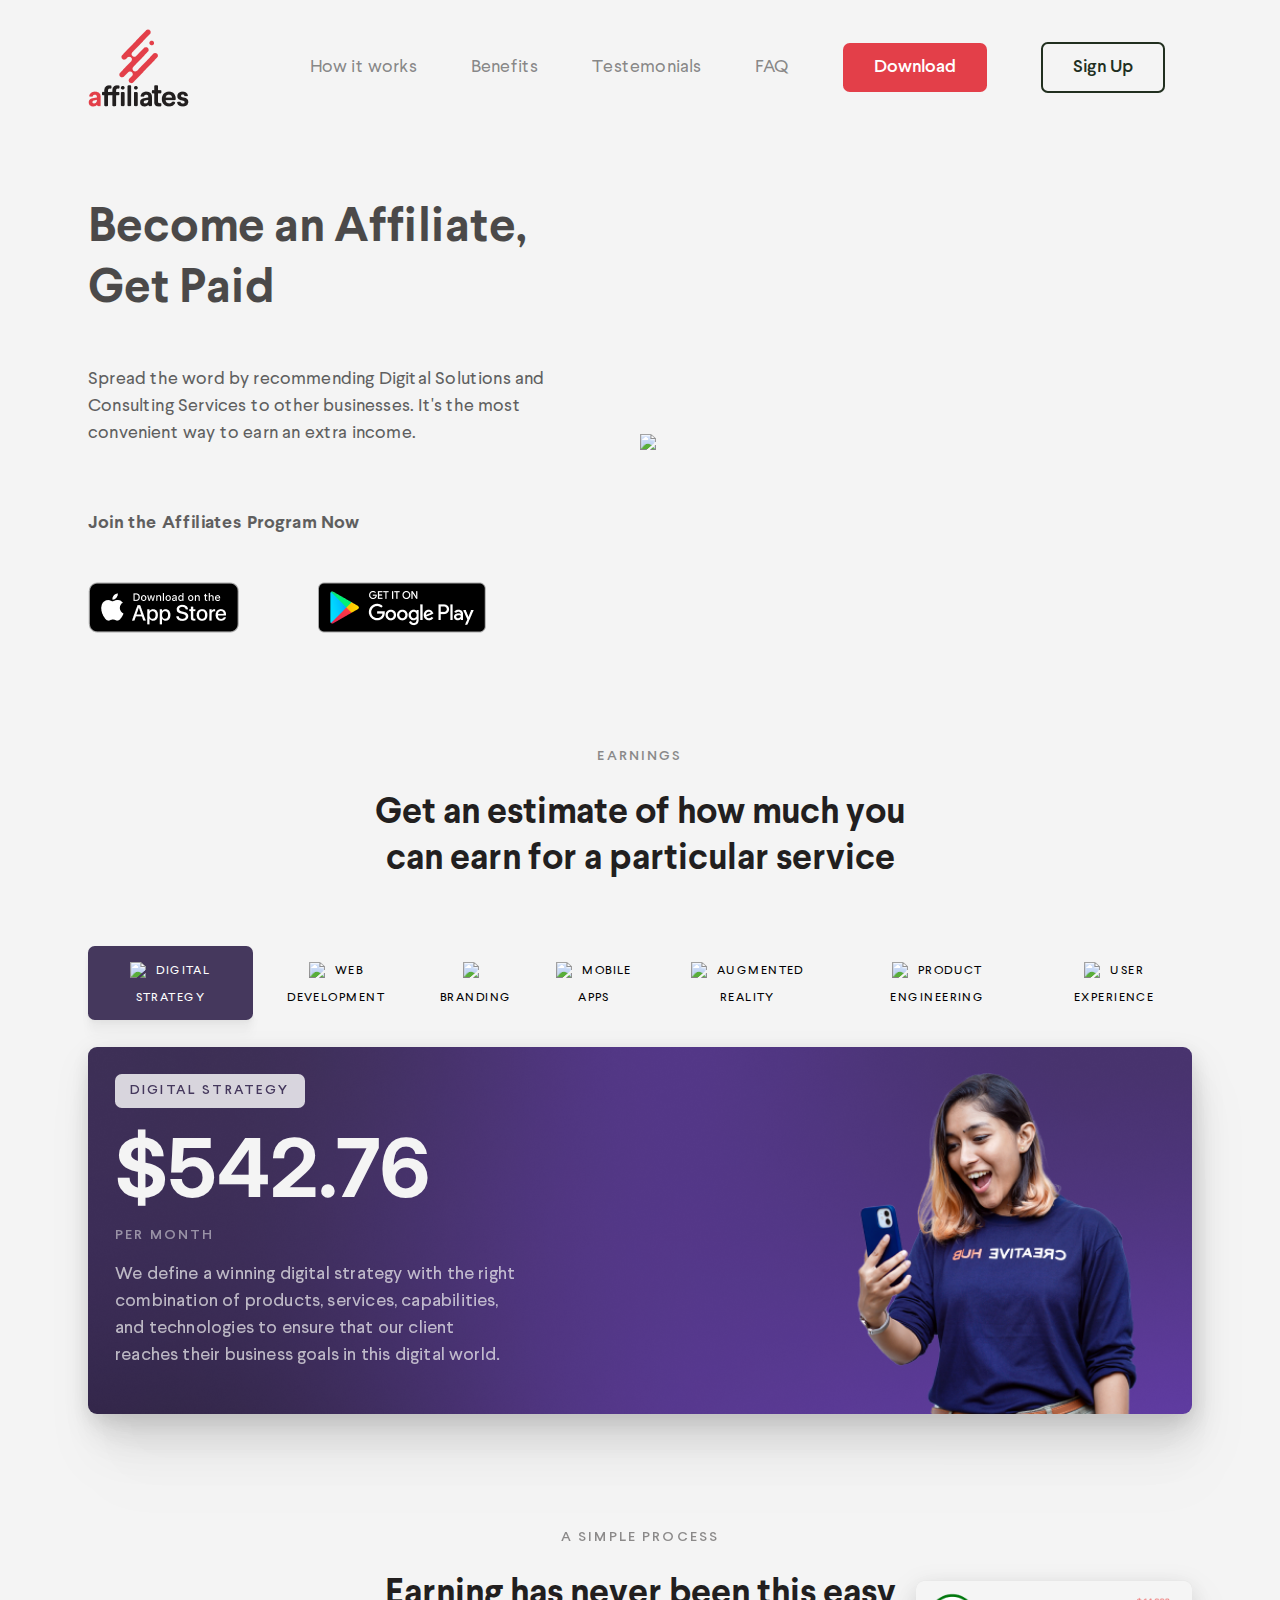
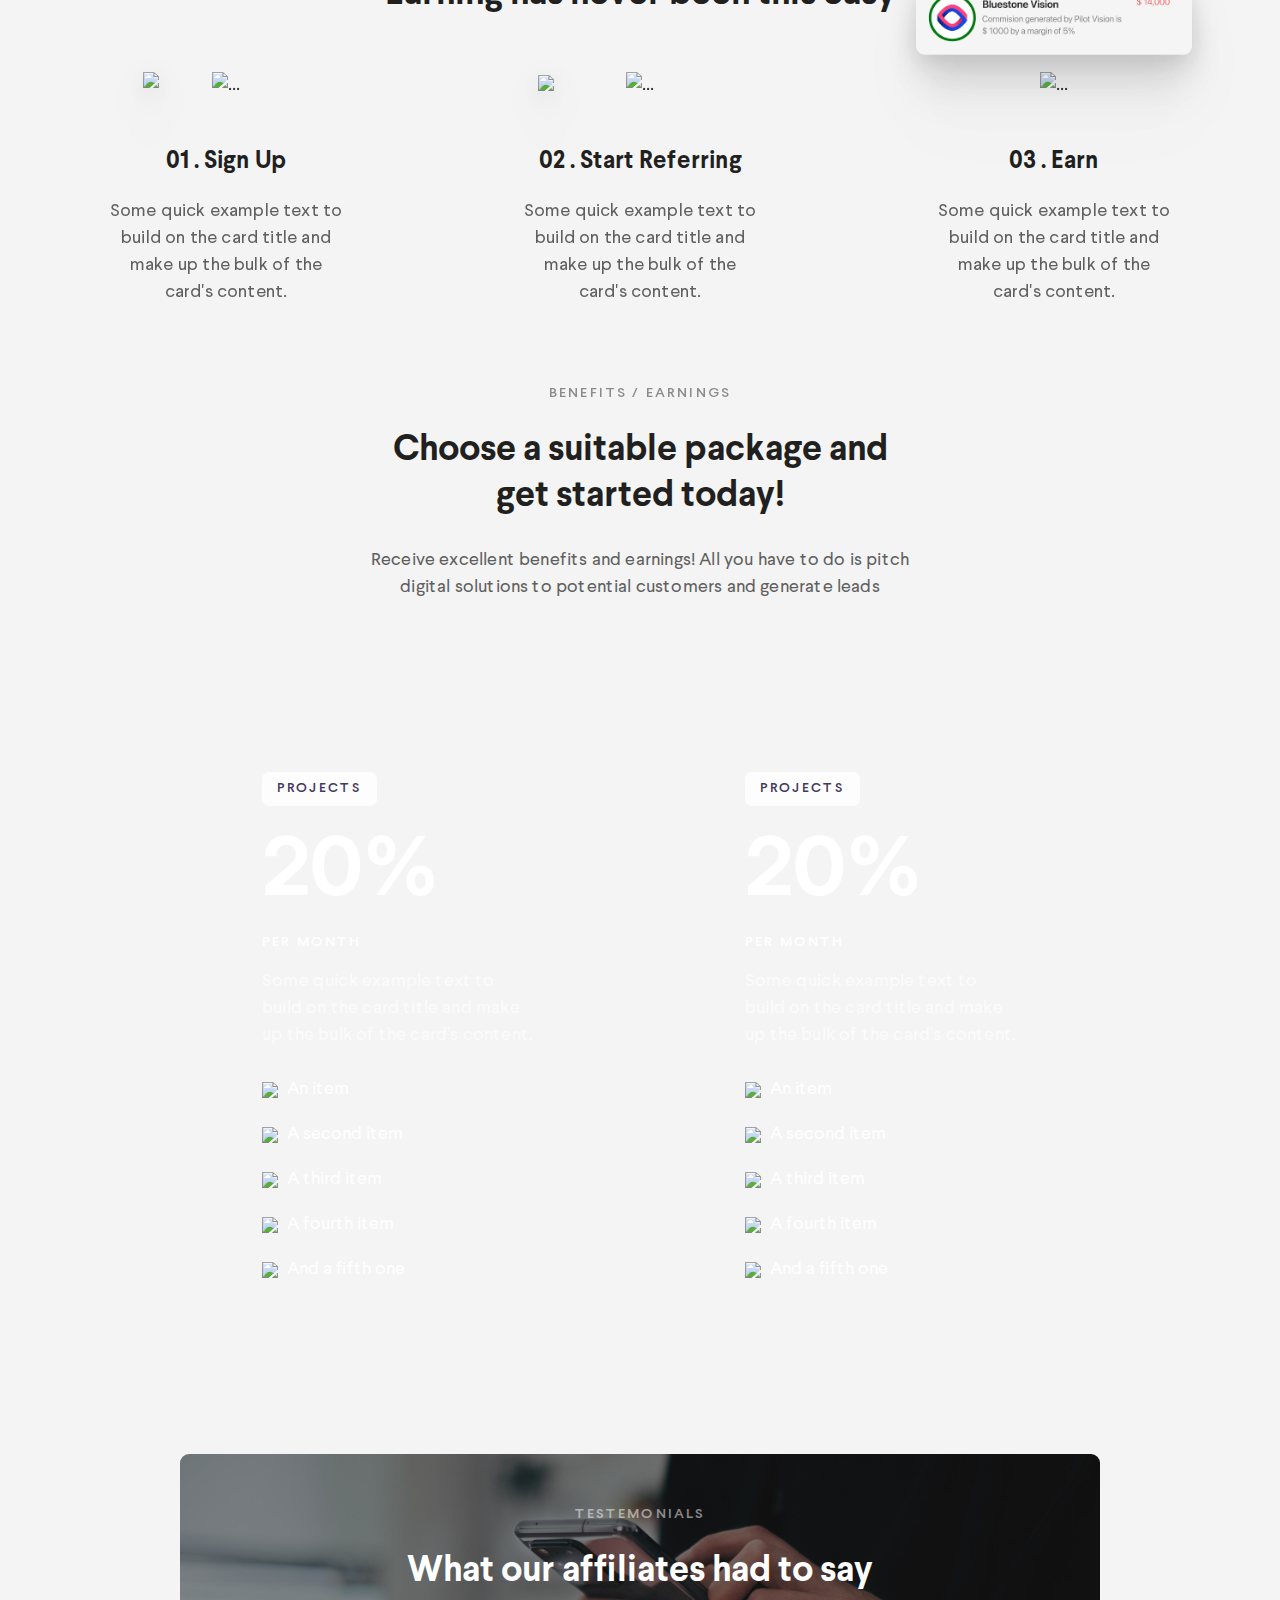
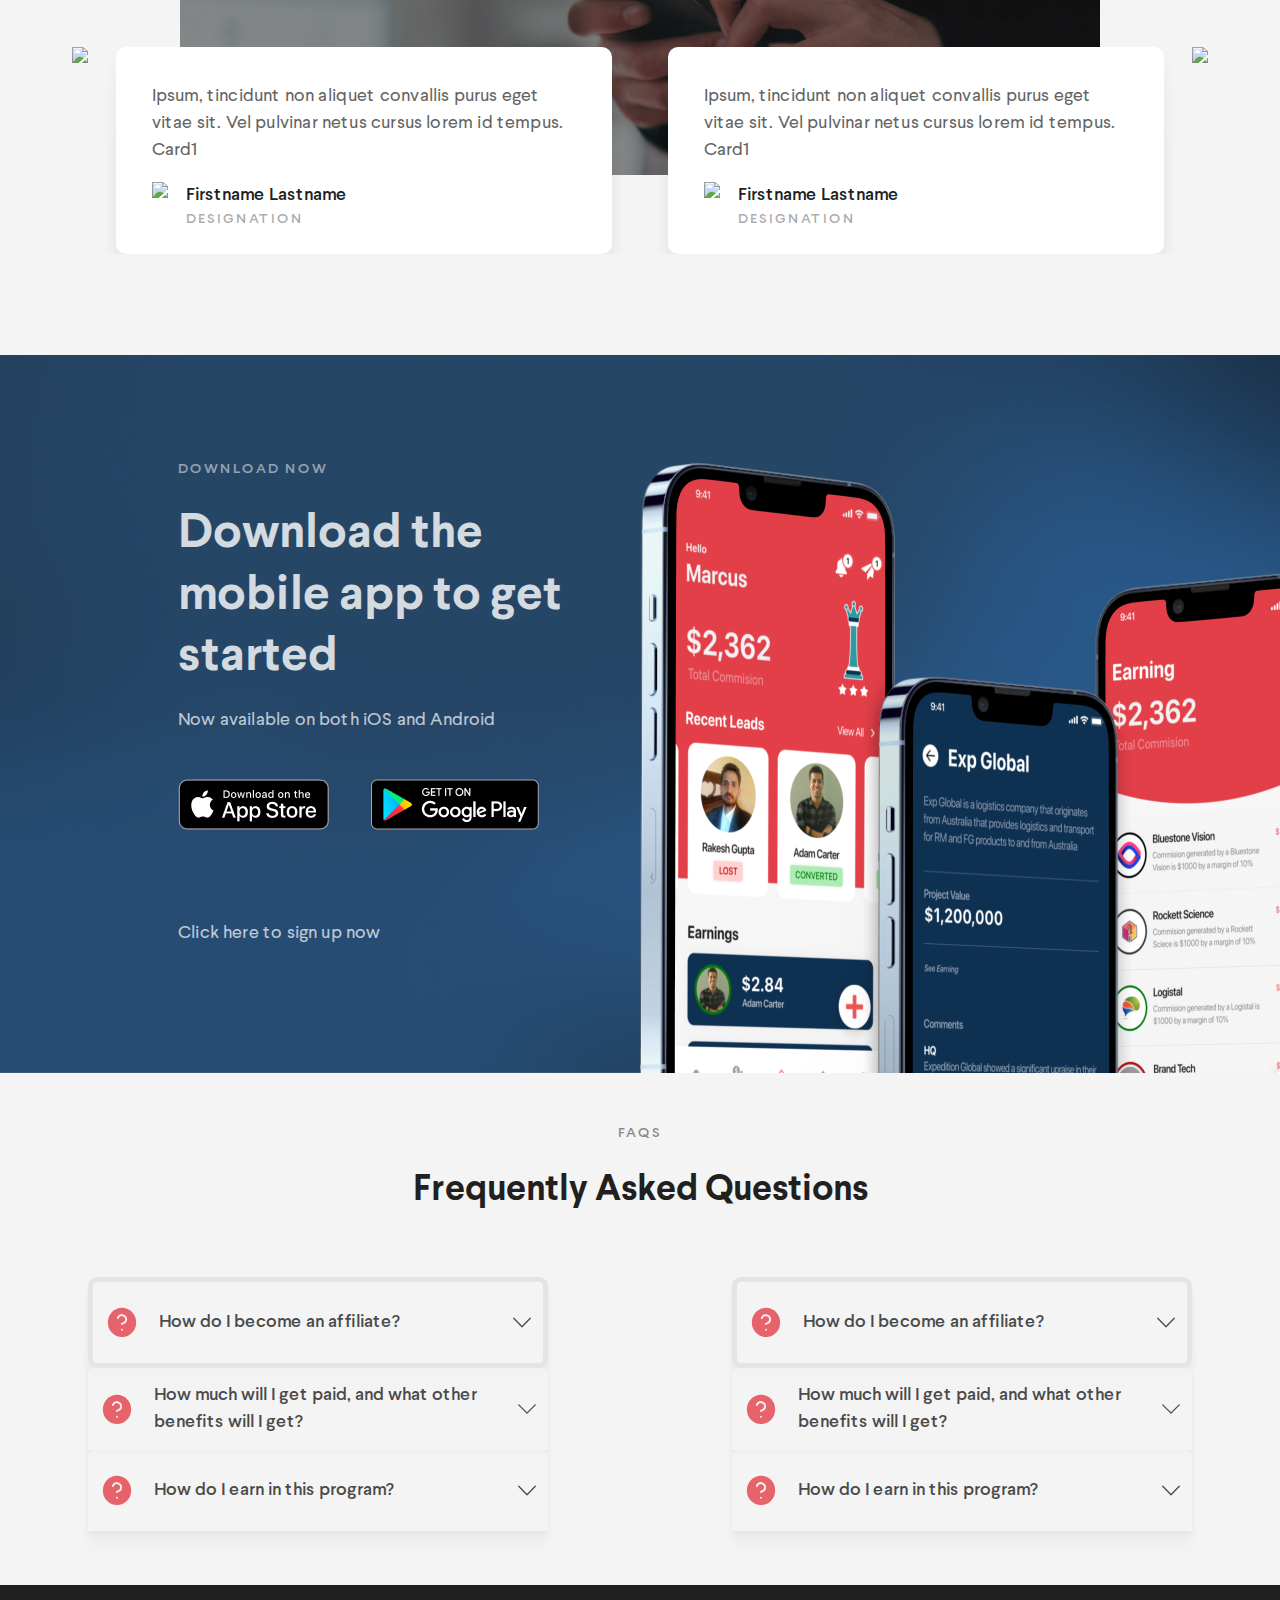
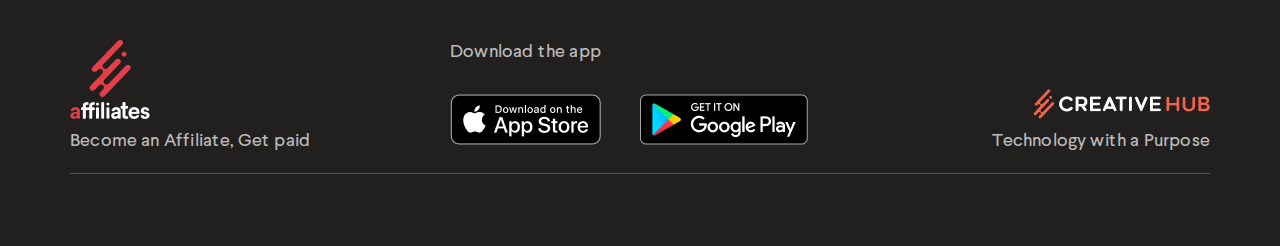
==== commit 71f682d1: "imgs" ====
--- a/index.html
+++ b/index.html
@@ -18,7 +18,7 @@
             <nav id="indexNav" class="navbar navbar-expand-xl col-12">
                 <div class="d-flex flex-row container-fluid">
                     <div class="col-1">
-                        <a class="navbar-brand" href="#">
+                        <a class="navbar-brand img-fluid" href="#">
                             <img src="assets/Logo.png" alt="Bootstrap">
                         </a>
                     </div>
@@ -562,6 +562,7 @@
                 <div class="col-lg-6 text-center row row-gap-4">
                     <h6 class="col-12 text-opacity-50">FAQs</h6>
                     <h3 class="col-12">Frequently Asked Questions</h3>
+                    
                 </div>
             </div>
             <div class="row accordion d-flex" id="accordionExample">
@@ -775,6 +776,7 @@
                         </a>
                         <p class="text-white m-0">Become an Affiliate, Get paid</p>
                     </div>
+                    
                     <div class="app-logos col-lg-6 row row-gap-3">
                         <p class="text-white m-0">
                             Download the app
@@ -789,14 +791,16 @@
                         </div>
                     </div>
                 </div>
-
+                
                 <div class="level-right col-xl-4 row row-gap-2 text-end" id="lev-right">
                     <a class="navbar-brand" href="#">
                         <img src="assets/Logos.png" alt="Bootstrap">
                     </a>
                     <p class="text-white m-0">Technology with a Purpose</p>
                 </div>
+                
             </div>
+            <hr style="border-top: 1px solid white">
             <div class="footlinks"></div>
     </footer>
 
--- a/stylee.css
+++ b/stylee.css
@@ -1,24 +1,18 @@
-body {
-  padding-right: calc(var(--bs-gutter-x) * 0.5);
-  padding-left: calc(var(--bs-gutter-x) * 0.5);
-  box-sizing: border-box;
-
-}
-
 #retainer {
-  background-image: url(/assets/cardRetainer.png);
+  background-image: url(assets/cardRetainer.png);
+  background-size: cover;
+}
+#projects {
+  background-image: url(assets/cardProject.png);
   background-size: cover;
 }
 
 #banner {
-  background-image: url(/assets/Backdrop.png);
-  background-size: cover;
-}
-
-#projects {
-  background-image: url(/assets/cardProject.png);
-  background-size: cover;
-}
+  background-image: url(assets/Backdrop.png);
+  background-size: cover;
+}
+
+
 
 .reviewCarousel {
   overflow-x: scroll;
@@ -50,6 +44,12 @@
 
 }
 
+@media screen and (max-width:1400px) {
+  .section-reviews .card{
+    flex: 0 0 45%;
+    margin: 0px calc(5%/2);
+  }
+}
 .arrow {
   cursor: pointer;
 }
@@ -292,43 +292,43 @@
 }
 
 #carousel-dm {
-  background-image: url(/assets/cover-dm.png);
+  background-image: url(assets/cover-dm.png);
   background-size: cover;
 
 }
 
 #carousel-web {
-  background-image: url(/assets/cover-web.png);
+  background-image: url(assets/cover-web.png);
   background-size: cover;
 
 }
 
 #carousel-brand {
-  background-image: url(/assets/cover-brand.png);
+  background-image: url(assets/cover-brand.png);
   background-size: cover;
 
 }
 
 #carousel-mobile {
-  background-image: url(/assets/cover-mobile.png);
+  background-image: url(assets/cover-mobile.png);
   background-size: cover;
 
 }
 
 #carousel-ar-vr {
-  background-image: url(/assets/cover-ar-vr.png);
+  background-image: url(assets/cover-ar-vr.png);
   background-size: cover;
 
 }
 
 #carousel-prod {
-  background-image: url(/assets/cover-prod.png);
+  background-image: url(assets/cover-prod.png);
   background-size: cover;
 
 }
 
 #carousel-ux {
-  background-image: url(/assets/cover-ux.png);
+  background-image: url(assets/cover-ux.png);
   background-size: cover;
 
 }
@@ -373,21 +373,25 @@
 }
 
 .section-banner {
-  background-image: url(/assets/Backdrop.png);
+  background-image: url(assets/Backdrop.png);
   background-size: cover;
 }
 
 .accordion-header {
-  box-shadow: 0px 0px 0px 0px rgba(0, 0, 0, 0.03), 
-  0px 2px 4px 0px rgba(0, 0, 0, 0.03), 
-  0px 8px 8px 0px rgba(0, 0, 0, 0.03), 
-  0px 18px 11px 0px rgba(0, 0, 0, 0.02), 
-  0px 32px 13px 0px rgba(0, 0, 0, 0.00), 
-  0px 50px 14px 0px rgba(0, 0, 0, 0.00);
-
-}
-
-@media (max-width: 991px) {
+  box-shadow: 0px 0px 0px 0px rgba(0, 0, 0, 0.03),
+    0px 2px 4px 0px rgba(0, 0, 0, 0.03),
+    0px 8px 8px 0px rgba(0, 0, 0, 0.03),
+    0px 18px 11px 0px rgba(0, 0, 0, 0.02),
+    0px 32px 13px 0px rgba(0, 0, 0, 0.00),
+    0px 50px 14px 0px rgba(0, 0, 0, 0.00);
+
+}
+
+.image-div-vertical{
+  display: none;
+}
+
+@media (max-width: 992px) {
   .tab-content-image {
     display: none;
   }
@@ -416,16 +420,40 @@
     background-color: var(--bs-body-bg) !important;
     box-shadow: none !important;
   }
-
+}
+
+
+@media screen and (max-width:576px) {
+  .arrow{
+    display: none;
+  }
+  .section-reviews .card {
+    box-sizing: border-box;
+    flex: 0 0 auto;
+  }
+}
+#myDIV{
+  height:500px;
+  width:500px;
+  background-color: aqua;
+}
+@media screen and (max-width:1200px) {
+
+}
+
+@media screen and (max-width:992px) {
+  .image-div-vertical{
+    display: block;
+  }
+
+  .image-div{
+    display: none;
+  }
   
-}
-
-@media screen and (max-width:992px) {
   .section-reviews .card {
     box-sizing: border-box;
     flex: 0 0 95%;
     margin: 0 calc(5%/2);
-
   }
 
   .window {
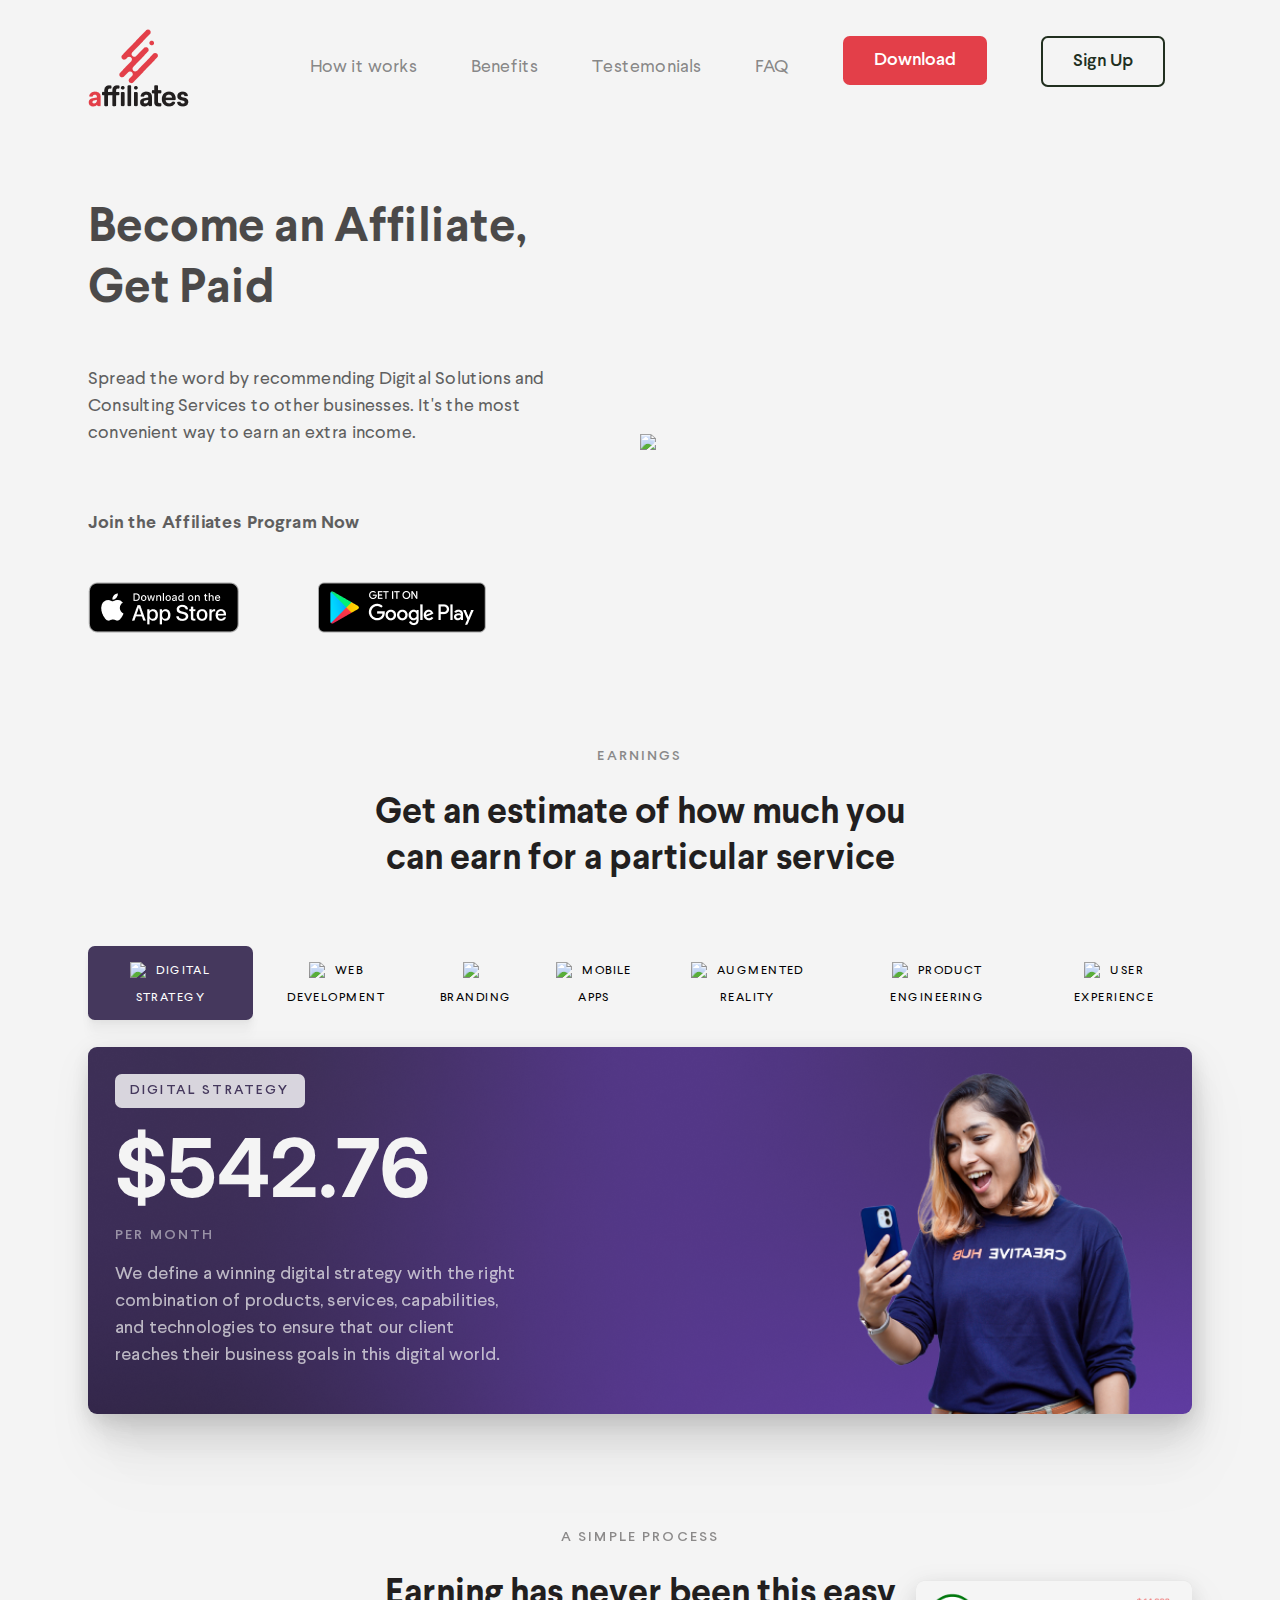
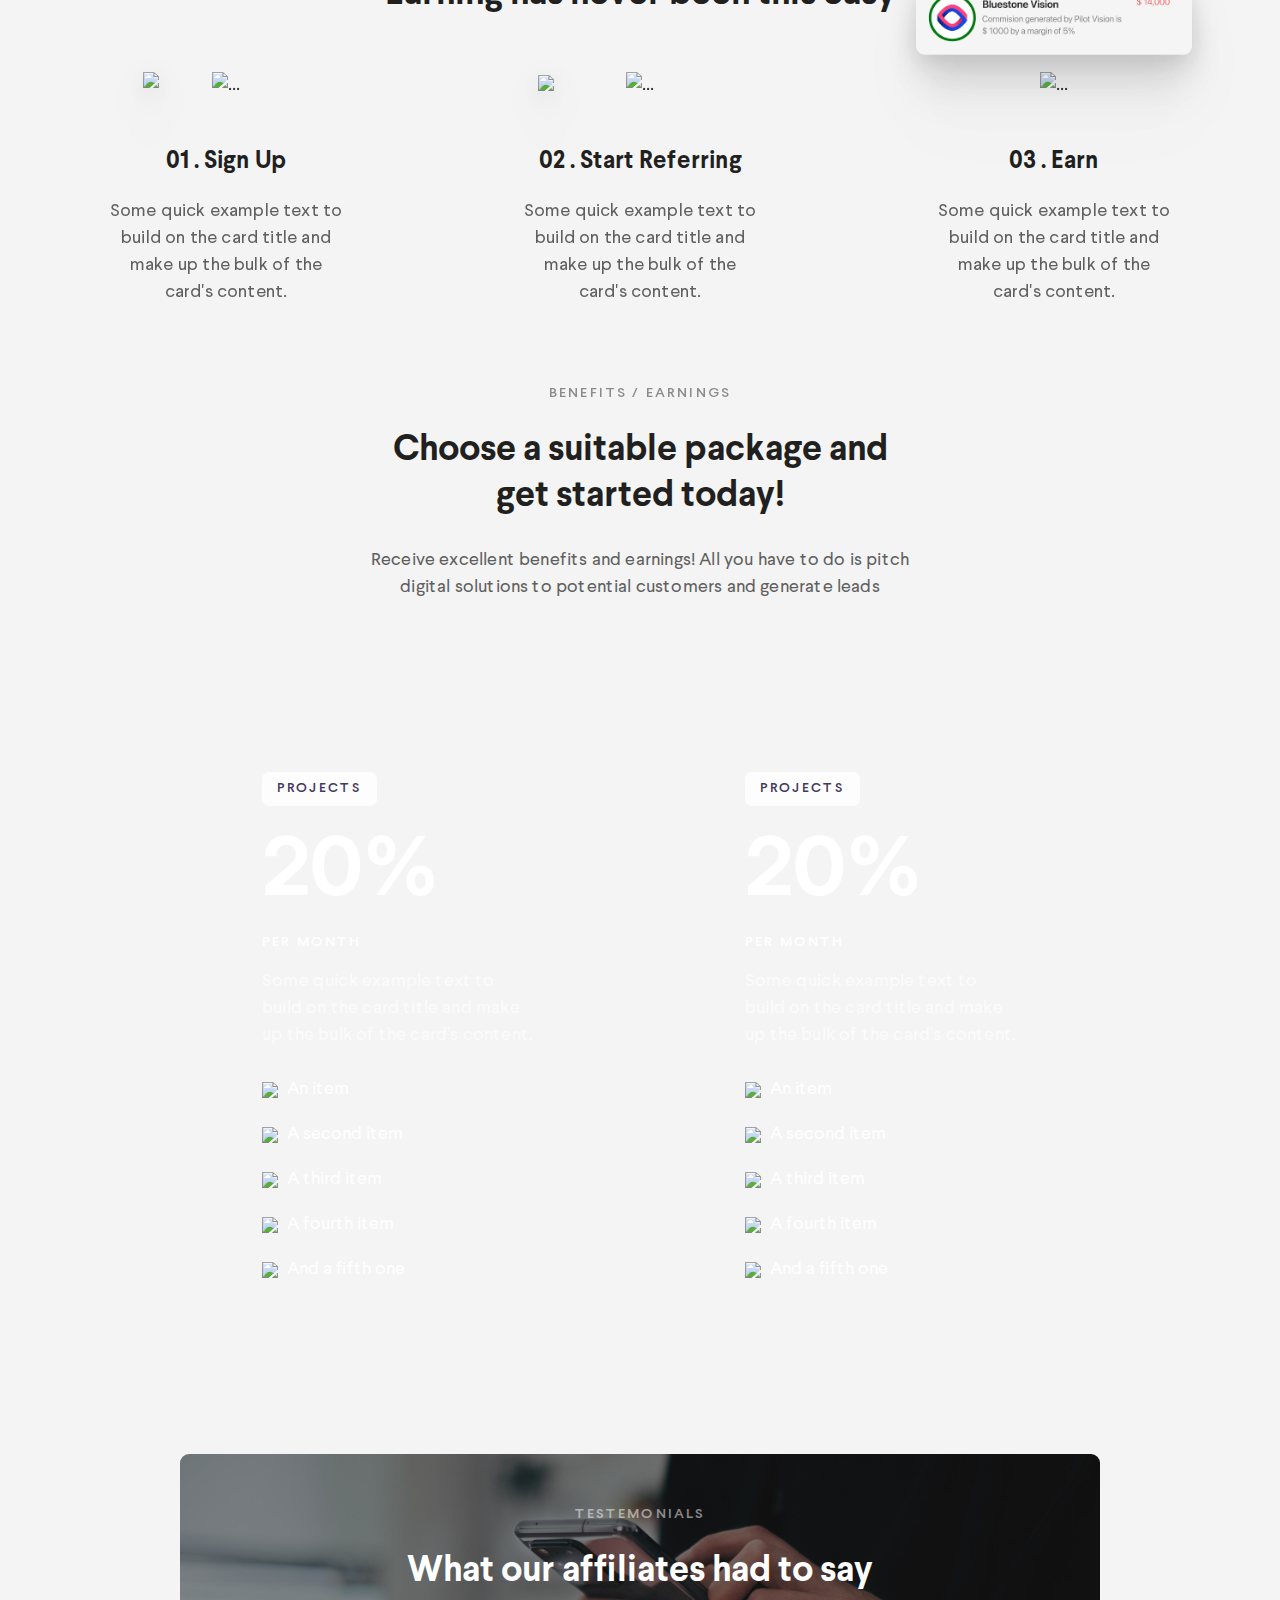
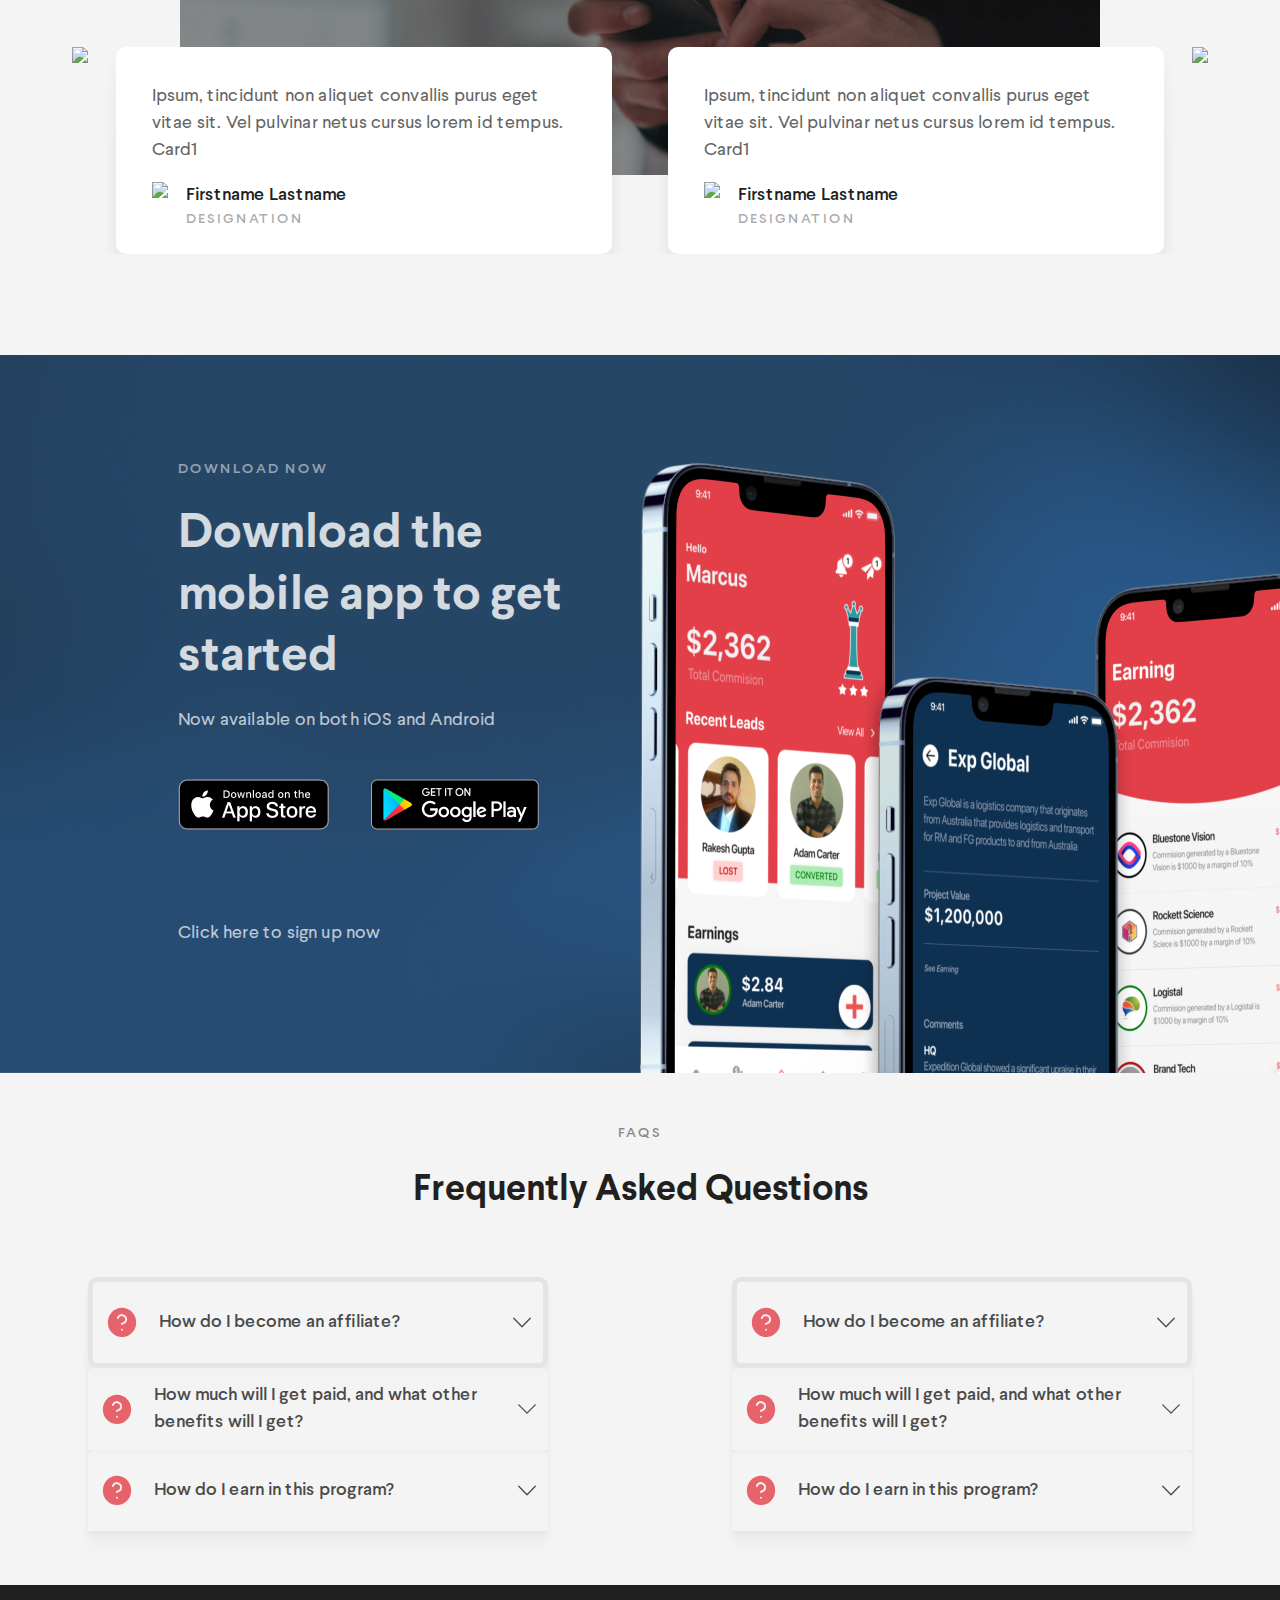
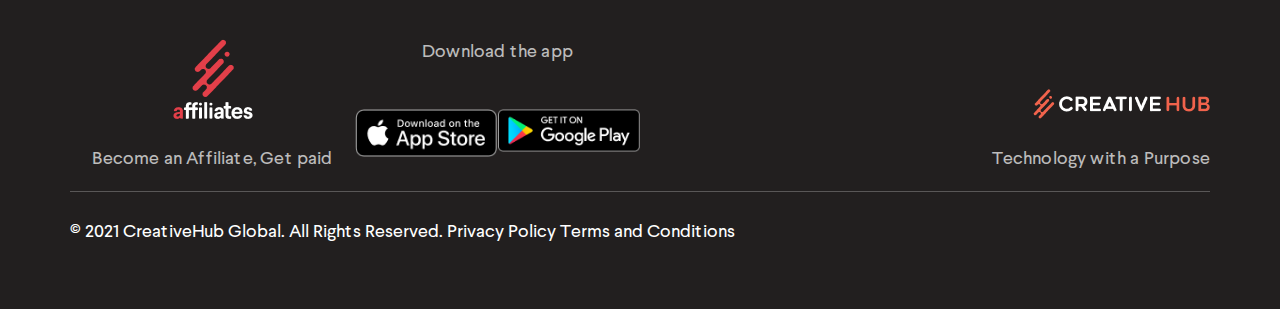
==== commit ca8bf929: "Changes to footer" ====
--- a/index.html
+++ b/index.html
@@ -562,7 +562,7 @@
                 <div class="col-lg-6 text-center row row-gap-4">
                     <h6 class="col-12 text-opacity-50">FAQs</h6>
                     <h3 class="col-12">Frequently Asked Questions</h3>
-                    
+
                 </div>
             </div>
             <div class="row accordion d-flex" id="accordionExample">
@@ -766,18 +766,18 @@
             </div>
         </div>
     </div>
-    <footer class="p-5" style="background-color: #221F1F;">
+    <footer class="p-5 text-center" style="background-color: #221F1F;">
         <div class="container-xl">
-            <div class="level-one align-items-end row row-gap-4">
-                <div class="level-left col-xl-8 row row-gap-4">
-                    <div class="logo col-xl-6 row row-gap-2">
+            <div class="level-one align-items-end justify-content-between row row-gap-4">
+                <div class="level-left col-xl-6 row row-gap-4">
+                    <div class="logo col-xl-6 row row-gap-4">
                         <a class="navbar-brand" href="#">
                             <img src="assets/Logo-white.png" alt="Bootstrap">
                         </a>
                         <p class="text-white m-0">Become an Affiliate, Get paid</p>
                     </div>
-                    
-                    <div class="app-logos col-lg-6 row row-gap-3">
+
+                    <div class="app-logos col-xl-6 row row-gap-4">
                         <p class="text-white m-0">
                             Download the app
                         </p>
@@ -791,17 +791,32 @@
                         </div>
                     </div>
                 </div>
-                
-                <div class="level-right col-xl-4 row row-gap-2 text-end" id="lev-right">
+                <div class="level-right col-xl-4 row row-gap-4 text-end" id="lev-right">
                     <a class="navbar-brand" href="#">
                         <img src="assets/Logos.png" alt="Bootstrap">
                     </a>
                     <p class="text-white m-0">Technology with a Purpose</p>
                 </div>
-                
+
             </div>
             <hr style="border-top: 1px solid white">
-            <div class="footlinks"></div>
+            <div class="footlinks row">
+                <div class="col-lg-7 row navbar-expand-xl">
+                    <ul class="navbar-nav text-white">
+                        <li class="nav-item">
+                            <a class="nav-link" aria-current="page" href="#">© 2021 CreativeHub Global. All Rights
+                                Reserved.</a>
+                        </li>
+                        <li class="nav-item">
+                            <a class="nav-link" href="#">Privacy Policy</a>
+                        </li>
+                        <li class="nav-item">
+                            <a class="nav-link disabled" aria-disabled="true">Terms and Conditions</a>
+                        </li>
+                    </ul>
+                </div>
+
+            </div>
     </footer>
 
     <script src="https://cdn.jsdelivr.net/npm/bootstrap@5.3.0-alpha1/dist/js/bootstrap.bundle.min.js"
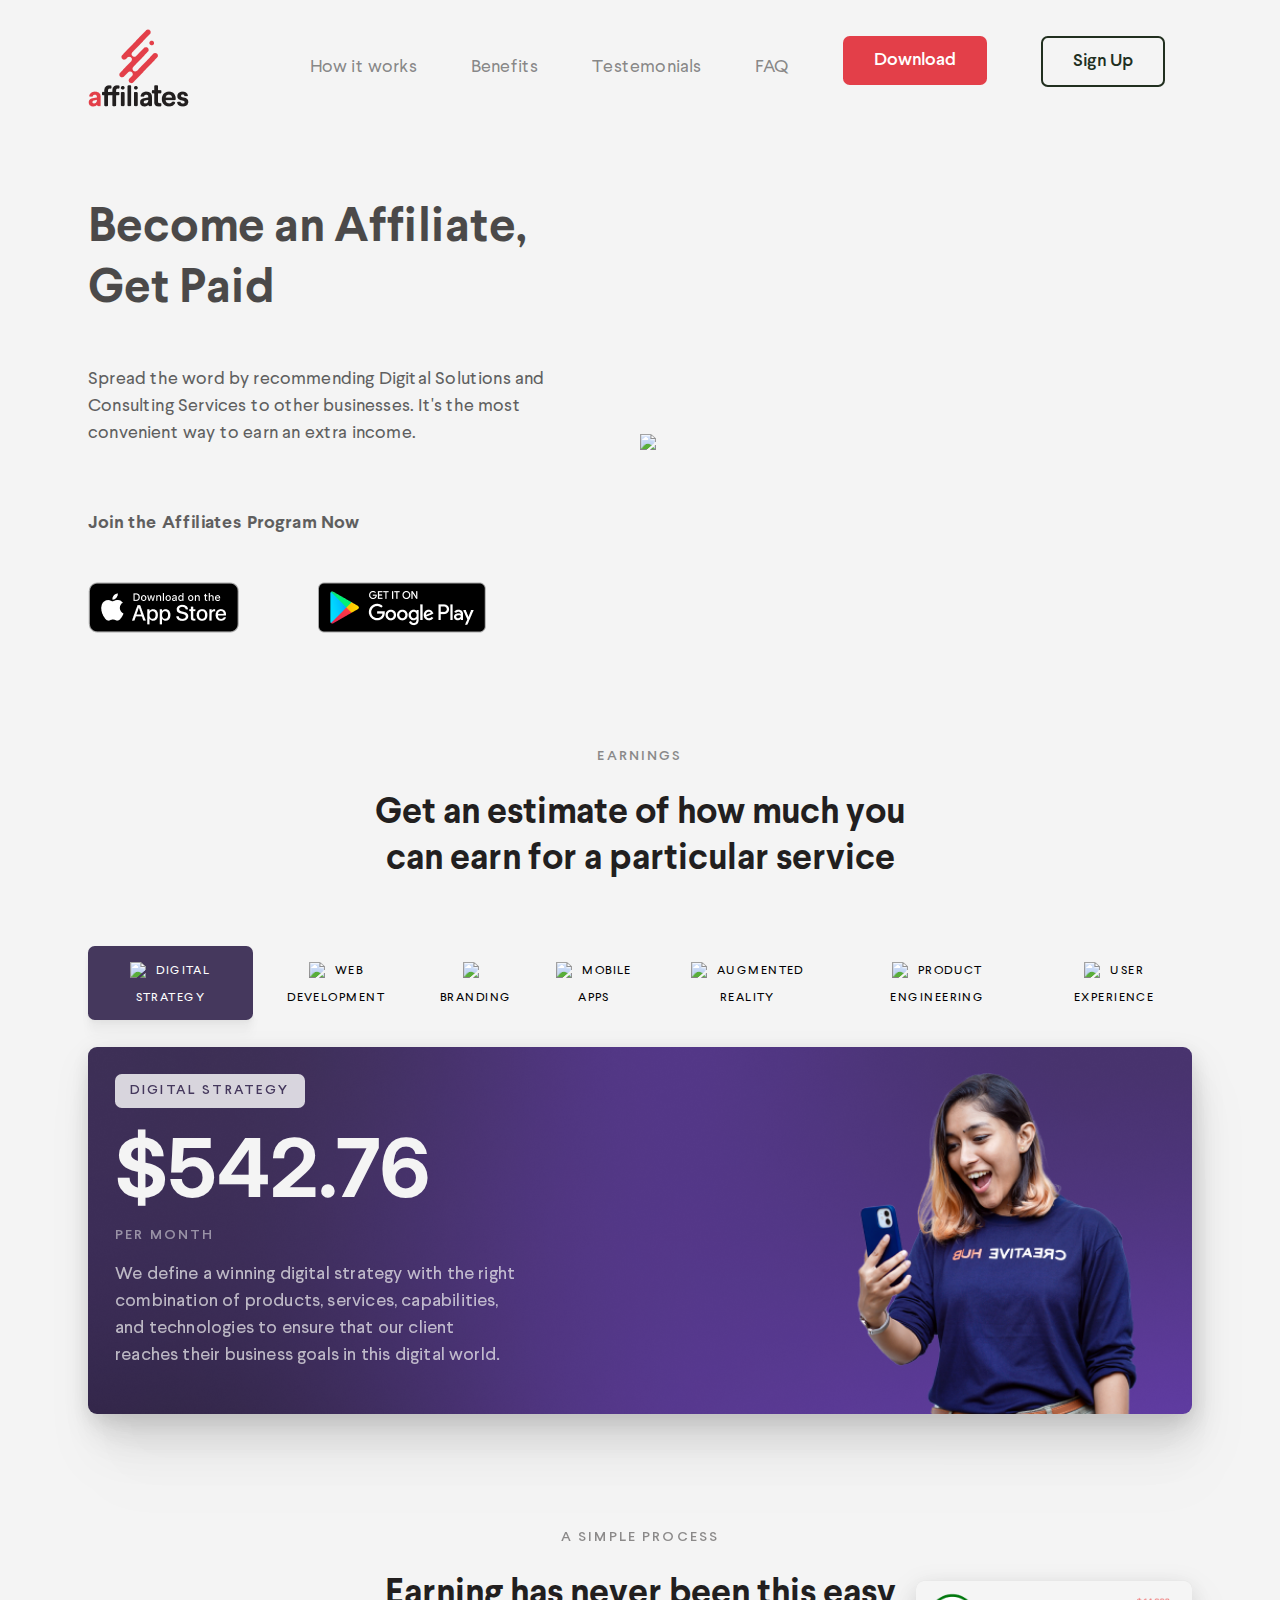
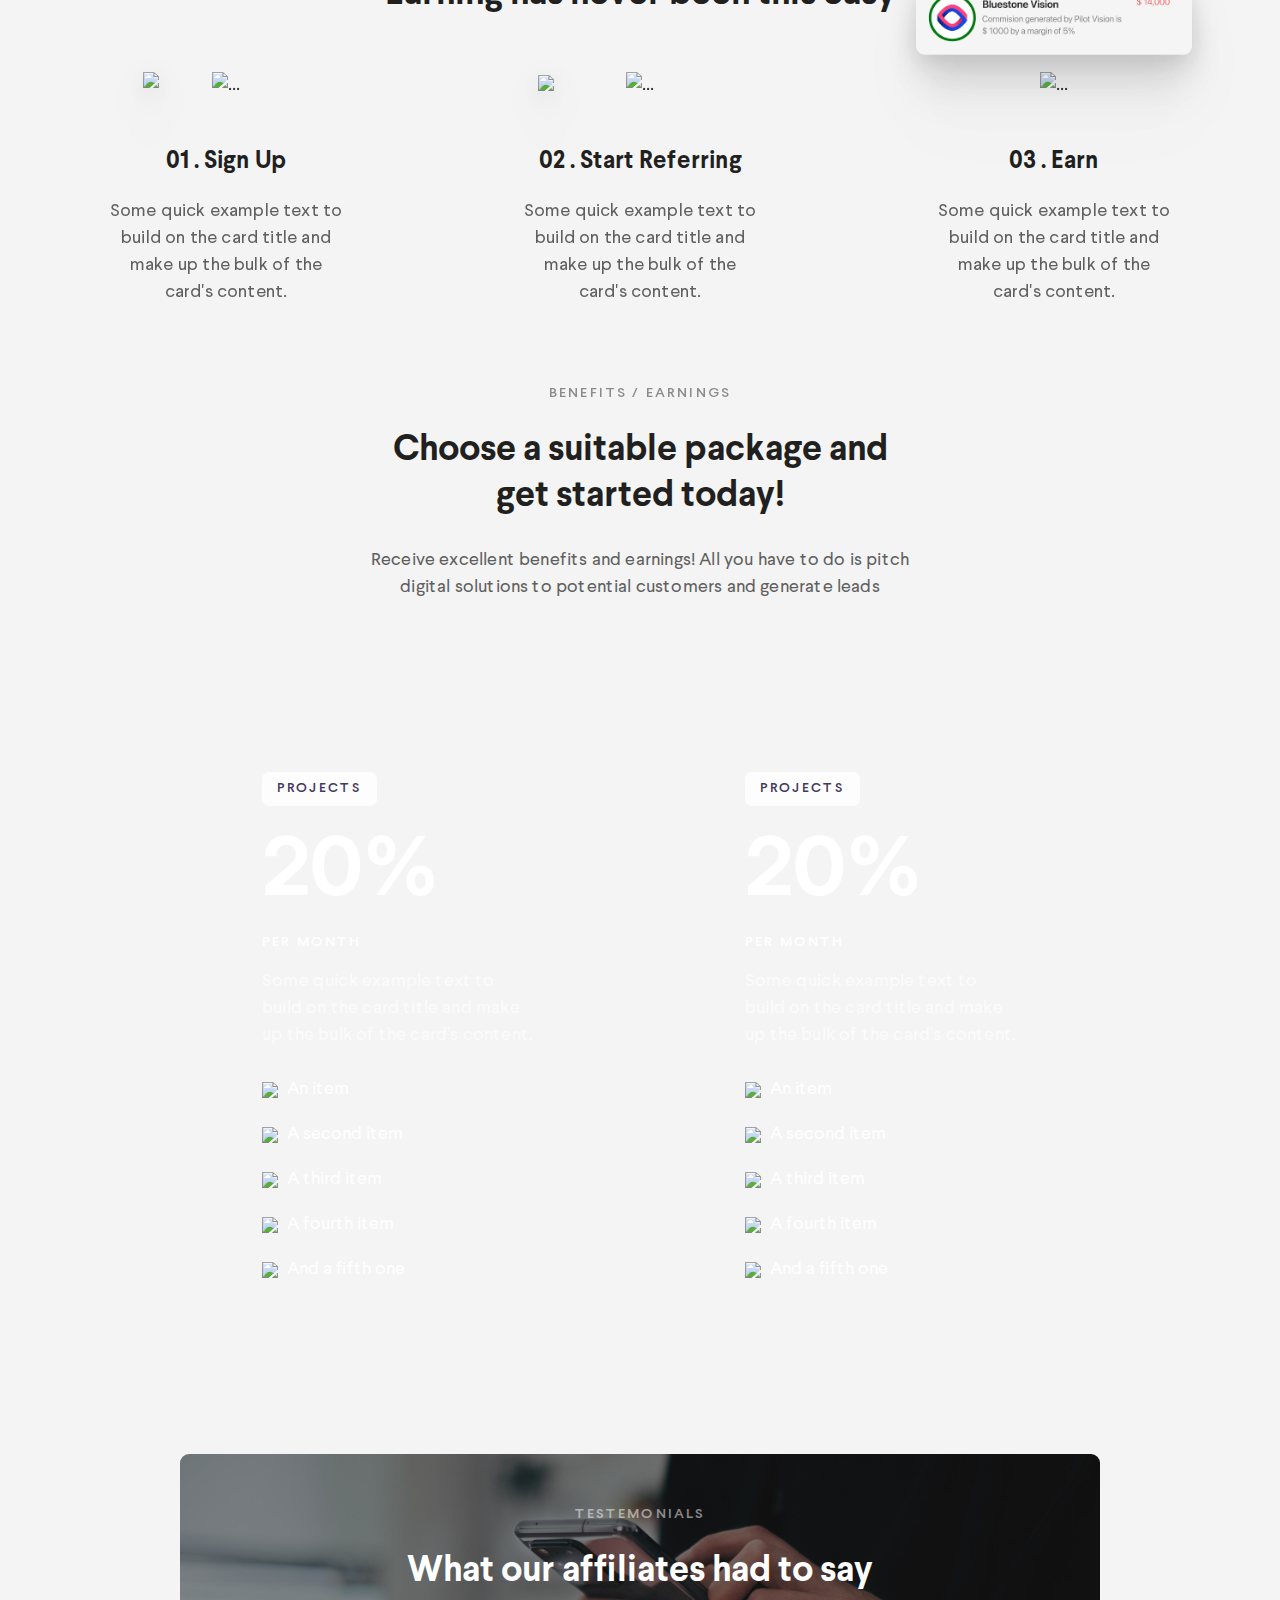
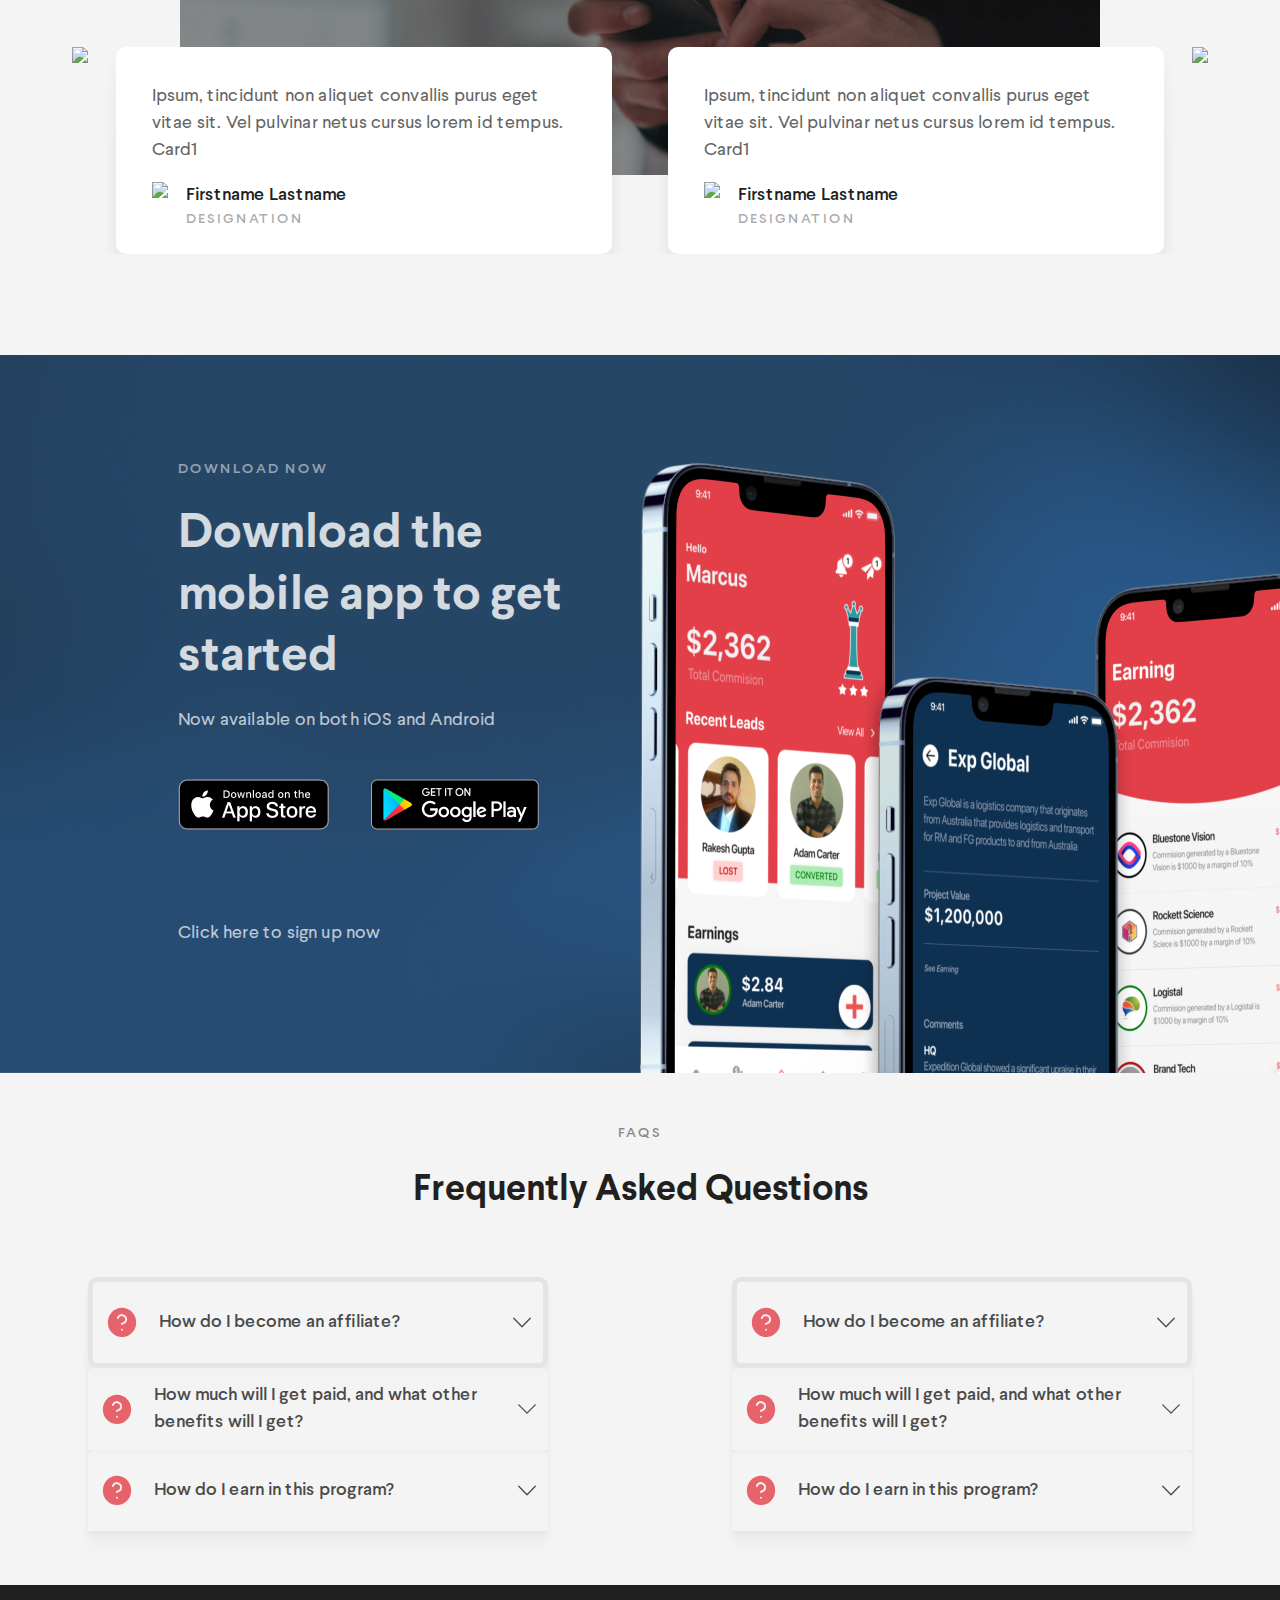
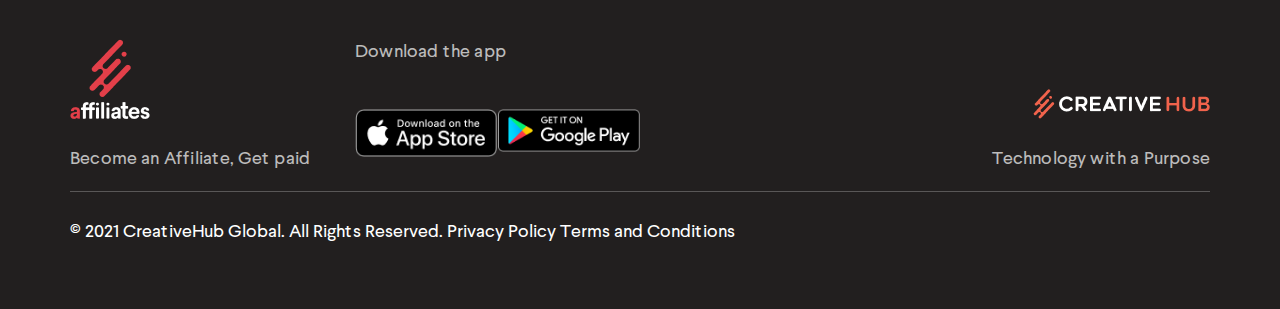
==== commit d16211bc: "reposnsive changes" ====
--- a/index.html
+++ b/index.html
@@ -766,7 +766,7 @@
             </div>
         </div>
     </div>
-    <footer class="p-5 text-center" style="background-color: #221F1F;">
+    <footer class="p-5" id="footerID" style="background-color: #221F1F;">
         <div class="container-xl">
             <div class="level-one align-items-end justify-content-between row row-gap-4">
                 <div class="level-left col-xl-6 row row-gap-4">
